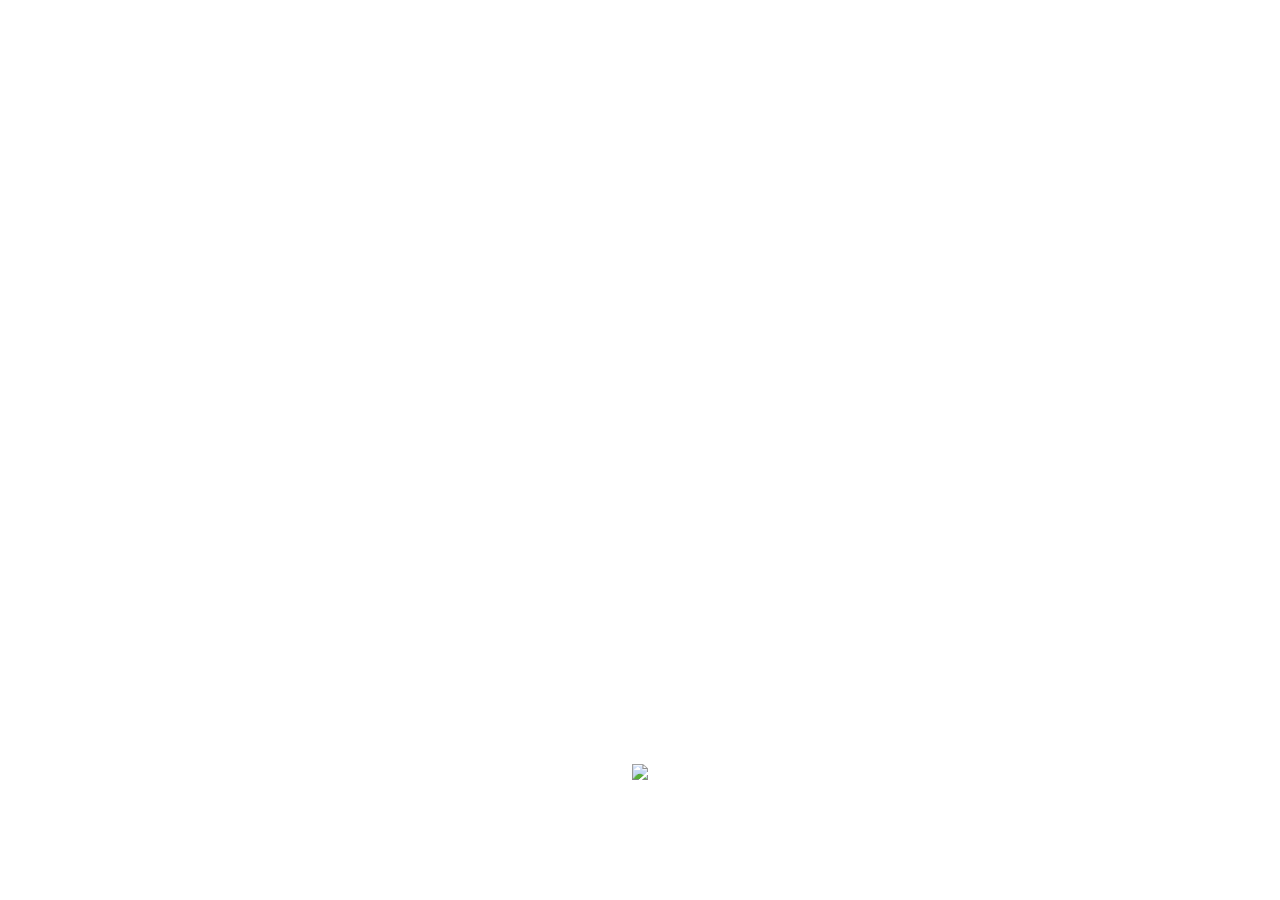
==== index.html @ 525a2526 "Atualizações" ====
<!DOCTYPE html>
<html  >
<head>

  <html lang="pt-BR">
    <head>
    <meta charset="utf-8">
    <meta name="viewport" content="width=device-width, initial-scale=1, shrink-to-fit=no">
    <meta name="description" content="Beatmaker Class">
    <title>Beatmaker Class</title>
  
  <title>Home</title>
  <link href="https://fonts.googleapis.com/css?family=Montserrat:400,500,900&display=swap" rel="stylesheet">
  <link href="css/bootstrap.min.css" rel="stylesheet">
  <link href="css/styles-novo.css" rel="stylesheet">
  <link rel="shortcut icon" href="favicon-adb.ico" type="image/x-icon">
  <link rel="icon" href="favicon-adb.ico" type="image/x-icon">
  
  
  
  
</head>
<body>
  
    <body>
        <style>
            .infos-evento p {
              font-size: 16px;
            }
        
            #formulario #conversion-drum-kits-gratuitos-9-2019-5e38286455eb982705ea div.actions .call_button {
              background: #28a745 !important;
              border: none !important;
          }
        
            @media (min-width: 768px) {
              .infos-evento p {
                font-size: 20px;
              }
            }
          </style>
        
        <div class="loading">
        <div class="loading-bar"></div>
        <div class="loading-bar"></div>
        </div>
        <section id="banner" class="pt-5">
        <div class="container pt-5 mt-3">
        <div class="row">
        
        <div class="col-12 img-japa mb-4"></div>
        </div>
        <div class="row">
        
        <div class="col-12 col-md-6 order-md-4 infos-evento mt-md-4">
        <h3 class="mb-3" style="color:#ffffff">DRUM KIT DO MAGO E UMA AULA EXCLUSIVA DE MIXAGEM PRA VOCÊ!
        </h3>
        <p style="color:#ffffff"><img src="img/checked.svg">Timbres exclusivos</p>
        <p style="color:#ffffff"><img src="img/checked.svg">100% <b>gratuitos</b></p>
        <p style="color:#ffffff"><img src="img/checked.svg">Aula prática com técnicas totalmente aplicáveis (independe do seu nível)</p>
        <p style="color:#ffffff"><img src="img/checked.svg"> Seus beats muito mais profissionais</p>
        </div>
        
        <div class="col-12 col-md-6 px-lg-5 visible formulario">
        
        <div id="formulario">
        
        <div role="main" id="drum-kits-gratuitos-9-2019-5e38286455eb982705ea"></div>
        <script type="text/javascript" src="https://d335luupugsy2.cloudfront.net/js/rdstation-forms/stable/rdstation-forms.min.js"></script>
        <script type="text/javascript">
                        new RDStationForms('drum-kits-gratuitos-9-2019-5e38286455eb982705ea-html', 'UA-101767624-1').createForm();
                      </script>
        </div>
        </div>
        </div>
        <div class="row">
        
        <div class="col-12 text-center detalhes-evento">
        <img src="file:///C:/Users/gusta/Pictures/Landing%20Arthur/123.png" style="width: 200px">
        </div>
        </div>
        </div>
        </section>
        <script src="js/jquery-3.4.1.min.js"></script>
        <script src="js/bootstrap.bundle.min.js"></script>
        <script src="js/jquery.countdown.min.js"></script>
        <script>
        
              if ($(window).width() >= 992 && $(window).height() > $('#banner').height()) {        
                $('#banner .container').css('margin-top', (($(window).height()-$('#banner').height())/2)-24);
                $('#banner').css('height', $(window).height());
        
                $(window).resize(function() {
                  $('#banner .container').css('margin-top', (($(window).height()-$('#banner').height())/2)-24);
                  $('#banner').css('height', $(window).height());
                })
              }
              
            </script>
        
        <script type="text/javascript" async src="https://d335luupugsy2.cloudfront.net/js/loader-scripts/d901c330-9876-4a6e-8388-ff390960e3a8-loader.js"></script>
        
        </body>
        </html>
---- css/styles-novo.css ----
html,body{background-image:url(file:///C:/Users/gusta/Pictures/Landing%20Arthur/bg-banner-mobile.jpg%20768%C3%97873.png)}body{font-family:montserrat;position:relative}#banner,.thank-you{background-image:url(file:///C:/Users/gusta/Pictures/Landing%20Arthur/bg-banner-mobile.jpg%20768%C3%97873.png);background-size:cover;background-position:center;margin-top:-81px}.thank-you{margin-top:0}.navbar-brand img{width:70px}.font-size-24{font-size:24px}.font-size-40{font-size:40px}h1{font-size:24px;font-weight:900;text-transform:uppercase;color:#000;text-align:center}h1>p{font-weight:400;font-size:24px}h1>img{position:absolute;right:115px;top:200px}h2{font-size:14px;font-weight:500}h3{font-weight:900;text-transform:uppercase;line-height:1;text-align:center;color:#000}p{text-align:center;font-size:20px;color:#000;margin-bottom:10px}p>img{width:20px;margin-right:10px}.font-weight-black{font-weight:900}.nome-evento{background-image:url(../img/diamond-black.svg);background-size:cover;background-position:center;padding:104px 0;width:290px;margin:auto;position:relative}.data-evento{color:#000;background-image:url(../img/diamond-white.svg);background-size:cover;background-position:center;padding:42px 0;width:120px;margin:10px auto;position:absolute;left:146px;top:225px}.img-japa{height:200px;background-size:contain;background-repeat:no-repeat;background-position:center bottom;background-image:url(file:///C:/Users/gusta/Pictures/Landing%20Arthur/PNGSPECIAL.png)}form label{color:#000!important;font-family:montserrat!important}form input.form-ll{border:none!important;border-radius:2px!important;background:#fff!important;padding:10px!important}form button.btn-danger{background:#000!important;border:none!important;font-family:montserrat!important;text-transform:uppercase!important;font-size:14px!important;letter-spacing:1px!important;border:none!important;padding:10px 40px;margin:20px auto 0!important;float:none!important;display:block}.thank-you{background-color:#2050d7;display:flex;align-items:center;justify-content:center;height:100vh;z-index:1040;position:fixed;width:100%;transition:opacity 1.5s ease;opacity:1;overflow:hidden}.thank-you .content{position:absolute;margin:auto;top:0;bottom:0;left:0;right:0;width:400px;height:30px;font-size:40px}#formulario #conversion-drum-kits-gratuitos-9-2019-5e38286455eb982705ea{background-color:transparent!important;font-family:montserrat!important}#formulario #conversion-drum-kits-gratuitos-9-2019-5e38286455eb982705ea form label,#formulario #conversion-drum-kits-gratuitos-9-2019-5e38286455eb982705ea form p.notice,#formulario #conversion-drum-kits-gratuitos-9-2019-5e38286455eb982705ea form p.notice a{color:#000!important}#formulario #conversion-drum-kits-gratuitos-9-2019-5e38286455eb982705ea div.actions .call_button{background:#000!important;border:none!important}#formulario #conversion-drum-kits-gratuitos-9-2019-5e38286455eb982705ea form input{padding:10px!important;height:45px!important}@media(min-width:576px){.img-japa{background-size:contain}}@media(min-width:768px){.formulario{margin-top:-12px!important}.img-japa{height:300px;background-repeat:no-repeat}.data-evento{left:230px;top:140px}}@media(min-width:992px){#banner,.thank-you{background-image:url(file:///C:/Users/gusta/Pictures/Landing%20Arthur/bg-banner.jpg%201440%C3%97873.png)}h1{font-size:34px}h1>p{font-size:24px}h2{font-size:18px}.nome-evento{width:334px;padding:114px 0}.data-evento{left:249px;top:163px;padding:62px 0;width:170px}h1>img{right:136px;top:244px}.img-japa{height:390px}}
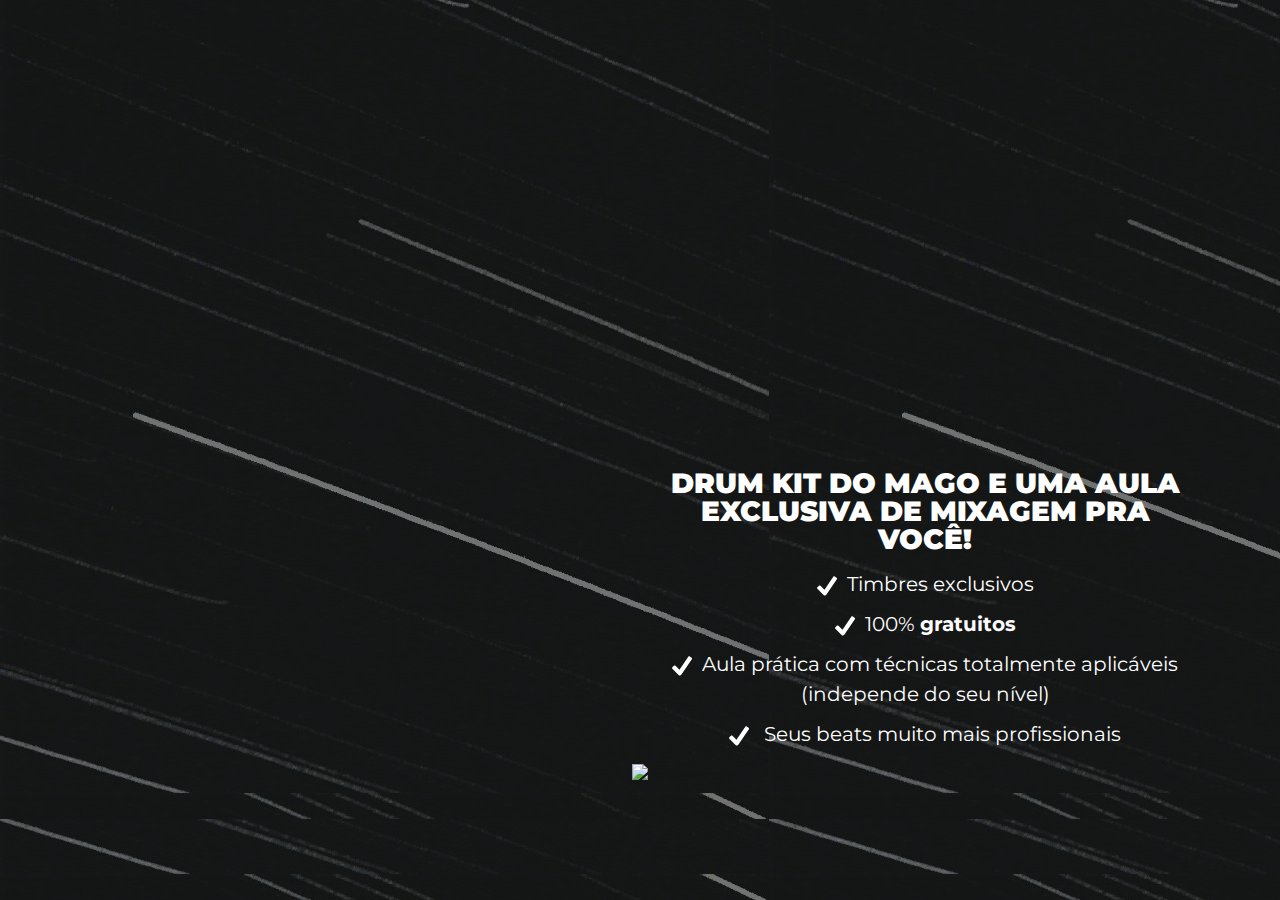
==== commit 6f35d917: "3" ====
--- a/index.html
+++ b/index.html
@@ -1,106 +1,93 @@
-<!DOCTYPE html>
-<html  >
+<!doctype html>
+<html lang="pt-BR">
 <head>
+<meta charset="utf-8">
+<meta name="viewport" content="width=device-width, initial-scale=1, shrink-to-fit=no">
+<meta name="description" content="Academia de Beats - Drum kits">
+<title>Academia de Beats - Drum kits</title>
+<link href="https://fonts.googleapis.com/css?family=Montserrat:400,500,900&display=swap" rel="stylesheet">
+<link href="css/bootstrap.min.css" rel="stylesheet">
+<link href="css/styles-novo.css" rel="stylesheet">
+<link rel="shortcut icon" href="favicon-adb.ico" type="image/x-icon">
+<link rel="icon" href="favicon-adb.ico" type="image/x-icon">
 
-  <html lang="pt-BR">
-    <head>
-    <meta charset="utf-8">
-    <meta name="viewport" content="width=device-width, initial-scale=1, shrink-to-fit=no">
-    <meta name="description" content="Beatmaker Class">
-    <title>Beatmaker Class</title>
-  
-  <title>Home</title>
-  <link href="https://fonts.googleapis.com/css?family=Montserrat:400,500,900&display=swap" rel="stylesheet">
-  <link href="css/bootstrap.min.css" rel="stylesheet">
-  <link href="css/styles-novo.css" rel="stylesheet">
-  <link rel="shortcut icon" href="favicon-adb.ico" type="image/x-icon">
-  <link rel="icon" href="favicon-adb.ico" type="image/x-icon">
-  
-  
-  
-  
 </head>
 <body>
-  
-    <body>
-        <style>
-            .infos-evento p {
-              font-size: 16px;
-            }
-        
-            #formulario #conversion-drum-kits-gratuitos-9-2019-5e38286455eb982705ea div.actions .call_button {
-              background: #28a745 !important;
-              border: none !important;
-          }
-        
-            @media (min-width: 768px) {
-              .infos-evento p {
-                font-size: 20px;
-              }
-            }
-          </style>
-        
-        <div class="loading">
-        <div class="loading-bar"></div>
-        <div class="loading-bar"></div>
-        </div>
-        <section id="banner" class="pt-5">
-        <div class="container pt-5 mt-3">
-        <div class="row">
-        
-        <div class="col-12 img-japa mb-4"></div>
-        </div>
-        <div class="row">
-        
-        <div class="col-12 col-md-6 order-md-4 infos-evento mt-md-4">
-        <h3 class="mb-3" style="color:#ffffff">DRUM KIT DO MAGO E UMA AULA EXCLUSIVA DE MIXAGEM PRA VOCÊ!
-        </h3>
-        <p style="color:#ffffff"><img src="img/checked.svg">Timbres exclusivos</p>
-        <p style="color:#ffffff"><img src="img/checked.svg">100% <b>gratuitos</b></p>
-        <p style="color:#ffffff"><img src="img/checked.svg">Aula prática com técnicas totalmente aplicáveis (independe do seu nível)</p>
-        <p style="color:#ffffff"><img src="img/checked.svg"> Seus beats muito mais profissionais</p>
-        </div>
-        
-        <div class="col-12 col-md-6 px-lg-5 visible formulario">
-        
-        <div id="formulario">
-        
-        <div role="main" id="drum-kits-gratuitos-9-2019-5e38286455eb982705ea"></div>
-        <script type="text/javascript" src="https://d335luupugsy2.cloudfront.net/js/rdstation-forms/stable/rdstation-forms.min.js"></script>
-        <script type="text/javascript">
-                        new RDStationForms('drum-kits-gratuitos-9-2019-5e38286455eb982705ea-html', 'UA-101767624-1').createForm();
-                      </script>
-        </div>
-        </div>
-        </div>
-        <div class="row">
-        
-        <div class="col-12 text-center detalhes-evento">
-        <img src="file:///C:/Users/gusta/Pictures/Landing%20Arthur/123.png" style="width: 200px">
-        </div>
-        </div>
-        </div>
-        </section>
-        <script src="js/jquery-3.4.1.min.js"></script>
-        <script src="js/bootstrap.bundle.min.js"></script>
-        <script src="js/jquery.countdown.min.js"></script>
-        <script>
-        
-              if ($(window).width() >= 992 && $(window).height() > $('#banner').height()) {        
-                $('#banner .container').css('margin-top', (($(window).height()-$('#banner').height())/2)-24);
-                $('#banner').css('height', $(window).height());
-        
-                $(window).resize(function() {
-                  $('#banner .container').css('margin-top', (($(window).height()-$('#banner').height())/2)-24);
-                  $('#banner').css('height', $(window).height());
-                })
-              }
-              
-            </script>
-        
-        <script type="text/javascript" async src="https://d335luupugsy2.cloudfront.net/js/loader-scripts/d901c330-9876-4a6e-8388-ff390960e3a8-loader.js"></script>
-        
-        </body>
-        </html>
-        
-  
+<style>
+    .infos-evento p {
+      font-size: 16px;
+    }
+
+    #formulario #conversion-drum-kits-gratuitos-9-2019-5e38286455eb982705ea div.actions .call_button {
+      background: #28a745 !important;
+      border: none !important;
+  }
+
+    @media (min-width: 768px) {
+      .infos-evento p {
+        font-size: 20px;
+      }
+    }
+  </style>
+
+<div class="loading">
+<div class="loading-bar"></div>
+<div class="loading-bar"></div>
+</div>
+<section id="banner" class="pt-5">
+<div class="container pt-5 mt-3">
+<div class="row">
+
+<div class="col-12 img-japa mb-4"></div>
+</div>
+<div class="row">
+
+<div class="col-12 col-md-6 order-md-4 infos-evento mt-md-4">
+<h3 class="mb-3"  style="color:#ffffff">DRUM KIT DO MAGO E UMA AULA EXCLUSIVA DE MIXAGEM PRA VOCÊ!</h3>
+<p  style="color:#ffffff"><img src="img/checked.svg">Timbres exclusivos</p>
+<p style="color:#ffffff"><img src="img/checked.svg">100% <b>gratuitos</b></p>
+<p  style="color:#ffffff"><img src="img/checked.svg">Aula prática com técnicas totalmente aplicáveis (independe do seu nível)</p>
+<p  style="color:#ffffff"><img src="img/checked.svg"> Seus beats muito mais profissionais</p>
+</div>
+
+<div class="col-12 col-md-6 px-lg-5 visible formulario">
+
+<div id="formulario">
+
+<div role="main" id="drum-kits-gratuitos-9-2019-5e38286455eb982705ea"></div>
+<script type="text/javascript" src="https://d335luupugsy2.cloudfront.net/js/rdstation-forms/stable/rdstation-forms.min.js"></script>
+<script type="text/javascript">
+                new RDStationForms('drum-kits-gratuitos-9-2019-5e38286455eb982705ea-html', 'UA-101767624-1').createForm();
+              </script>
+</div>
+</div>
+</div>
+<div class="row">
+
+<div class="col-12 text-center detalhes-evento">
+<img src="../CursoMusica/img/123.png" style="width: 200px">
+</div>
+</div>
+</div>
+</section>
+<script src="js/jquery-3.4.1.min.js"></script>
+<script src="js/bootstrap.bundle.min.js"></script>
+<script src="js/jquery.countdown.min.js"></script>
+<script>
+
+      if ($(window).width() >= 992 && $(window).height() > $('#banner').height()) {        
+        $('#banner .container').css('margin-top', (($(window).height()-$('#banner').height())/2)-24);
+        $('#banner').css('height', $(window).height());
+
+        $(window).resize(function() {
+          $('#banner .container').css('margin-top', (($(window).height()-$('#banner').height())/2)-24);
+          $('#banner').css('height', $(window).height());
+        })
+      }
+      
+    </script>
+
+<script type="text/javascript" async src="https://d335luupugsy2.cloudfront.net/js/loader-scripts/d901c330-9876-4a6e-8388-ff390960e3a8-loader.js"></script>
+
+</body>
+</html>
--- a/css/styles-novo.css
+++ b/css/styles-novo.css
@@ -1 +1 @@
-html,body{background-image:url(file:///C:/Users/gusta/Pictures/Landing%20Arthur/bg-banner-mobile.jpg%20768%C3%97873.png)}body{font-family:montserrat;position:relative}#banner,.thank-you{background-image:url(file:///C:/Users/gusta/Pictures/Landing%20Arthur/bg-banner-mobile.jpg%20768%C3%97873.png);background-size:cover;background-position:center;margin-top:-81px}.thank-you{margin-top:0}.navbar-brand img{width:70px}.font-size-24{font-size:24px}.font-size-40{font-size:40px}h1{font-size:24px;font-weight:900;text-transform:uppercase;color:#000;text-align:center}h1>p{font-weight:400;font-size:24px}h1>img{position:absolute;right:115px;top:200px}h2{font-size:14px;font-weight:500}h3{font-weight:900;text-transform:uppercase;line-height:1;text-align:center;color:#000}p{text-align:center;font-size:20px;color:#000;margin-bottom:10px}p>img{width:20px;margin-right:10px}.font-weight-black{font-weight:900}.nome-evento{background-image:url(../img/diamond-black.svg);background-size:cover;background-position:center;padding:104px 0;width:290px;margin:auto;position:relative}.data-evento{color:#000;background-image:url(../img/diamond-white.svg);background-size:cover;background-position:center;padding:42px 0;width:120px;margin:10px auto;position:absolute;left:146px;top:225px}.img-japa{height:200px;background-size:contain;background-repeat:no-repeat;background-position:center bottom;background-image:url(file:///C:/Users/gusta/Pictures/Landing%20Arthur/PNGSPECIAL.png)}form label{color:#000!important;font-family:montserrat!important}form input.form-ll{border:none!important;border-radius:2px!important;background:#fff!important;padding:10px!important}form button.btn-danger{background:#000!important;border:none!important;font-family:montserrat!important;text-transform:uppercase!important;font-size:14px!important;letter-spacing:1px!important;border:none!important;padding:10px 40px;margin:20px auto 0!important;float:none!important;display:block}.thank-you{background-color:#2050d7;display:flex;align-items:center;justify-content:center;height:100vh;z-index:1040;position:fixed;width:100%;transition:opacity 1.5s ease;opacity:1;overflow:hidden}.thank-you .content{position:absolute;margin:auto;top:0;bottom:0;left:0;right:0;width:400px;height:30px;font-size:40px}#formulario #conversion-drum-kits-gratuitos-9-2019-5e38286455eb982705ea{background-color:transparent!important;font-family:montserrat!important}#formulario #conversion-drum-kits-gratuitos-9-2019-5e38286455eb982705ea form label,#formulario #conversion-drum-kits-gratuitos-9-2019-5e38286455eb982705ea form p.notice,#formulario #conversion-drum-kits-gratuitos-9-2019-5e38286455eb982705ea form p.notice a{color:#000!important}#formulario #conversion-drum-kits-gratuitos-9-2019-5e38286455eb982705ea div.actions .call_button{background:#000!important;border:none!important}#formulario #conversion-drum-kits-gratuitos-9-2019-5e38286455eb982705ea form input{padding:10px!important;height:45px!important}@media(min-width:576px){.img-japa{background-size:contain}}@media(min-width:768px){.formulario{margin-top:-12px!important}.img-japa{height:300px;background-repeat:no-repeat}.data-evento{left:230px;top:140px}}@media(min-width:992px){#banner,.thank-you{background-image:url(file:///C:/Users/gusta/Pictures/Landing%20Arthur/bg-banner.jpg%201440%C3%97873.png)}h1{font-size:34px}h1>p{font-size:24px}h2{font-size:18px}.nome-evento{width:334px;padding:114px 0}.data-evento{left:249px;top:163px;padding:62px 0;width:170px}h1>img{right:136px;top:244px}.img-japa{height:390px}}+html,body{background-image:url(../img/bg-banner-mobile.jpg\ 768×873.png)}body{font-family:montserrat;position:relative}#banner,.thank-you{background-image:url(img/bg-banner-mobile.jpg%20768%C3%97873.png);background-size:cover;background-position:center;margin-top:-81px}.thank-you{margin-top:0}.navbar-brand img{width:70px}.font-size-24{font-size:24px}.font-size-40{font-size:40px}h1{font-size:24px;font-weight:900;text-transform:uppercase;color:#000;text-align:center}h1>p{font-weight:400;font-size:24px}h1>img{position:absolute;right:115px;top:200px}h2{font-size:14px;font-weight:500}h3{font-weight:900;text-transform:uppercase;line-height:1;text-align:center;color:#000}p{text-align:center;font-size:20px;color:#000;margin-bottom:10px}p>img{width:20px;margin-right:10px}.font-weight-black{font-weight:900}.nome-evento{background-image:url(../img/diamond-black.svg);background-size:cover;background-position:center;padding:104px 0;width:290px;margin:auto;position:relative}.data-evento{color:#000;background-image:url(../img/diamond-white.svg);background-size:cover;background-position:center;padding:42px 0;width:120px;margin:10px auto;position:absolute;left:146px;top:225px}.img-japa{height:200px;background-size:contain;background-repeat:no-repeat;background-position:center bottom;background-image:url(file:///C:/Users/gusta/Pictures/Landing%20Arthur/PNGSPECIAL.png)}form label{color:#000!important;font-family:montserrat!important}form input.form-ll{border:none!important;border-radius:2px!important;background:#fff!important;padding:10px!important}form button.btn-danger{background:#000!important;border:none!important;font-family:montserrat!important;text-transform:uppercase!important;font-size:14px!important;letter-spacing:1px!important;border:none!important;padding:10px 40px;margin:20px auto 0!important;float:none!important;display:block}.thank-you{background-color:#2050d7;display:flex;align-items:center;justify-content:center;height:100vh;z-index:1040;position:fixed;width:100%;transition:opacity 1.5s ease;opacity:1;overflow:hidden}.thank-you .content{position:absolute;margin:auto;top:0;bottom:0;left:0;right:0;width:400px;height:30px;font-size:40px}#formulario #conversion-drum-kits-gratuitos-9-2019-5e38286455eb982705ea{background-color:transparent!important;font-family:montserrat!important}#formulario #conversion-drum-kits-gratuitos-9-2019-5e38286455eb982705ea form label,#formulario #conversion-drum-kits-gratuitos-9-2019-5e38286455eb982705ea form p.notice,#formulario #conversion-drum-kits-gratuitos-9-2019-5e38286455eb982705ea form p.notice a{color:#000!important}#formulario #conversion-drum-kits-gratuitos-9-2019-5e38286455eb982705ea div.actions .call_button{background:#000!important;border:none!important}#formulario #conversion-drum-kits-gratuitos-9-2019-5e38286455eb982705ea form input{padding:10px!important;height:45px!important}@media(min-width:576px){.img-japa{background-size:contain}}@media(min-width:768px){.formulario{margin-top:-12px!important}.img-japa{height:300px;background-repeat:no-repeat}.data-evento{left:230px;top:140px}}@media(min-width:992px){#banner,.thank-you{background-image:url(../img/bg-banner.jpg\ 1440×873.png)}h1{font-size:34px}h1>p{font-size:24px}h2{font-size:18px}.nome-evento{width:334px;padding:114px 0}.data-evento{left:249px;top:163px;padding:62px 0;width:170px}h1>img{right:136px;top:244px}.img-japa{height:390px}}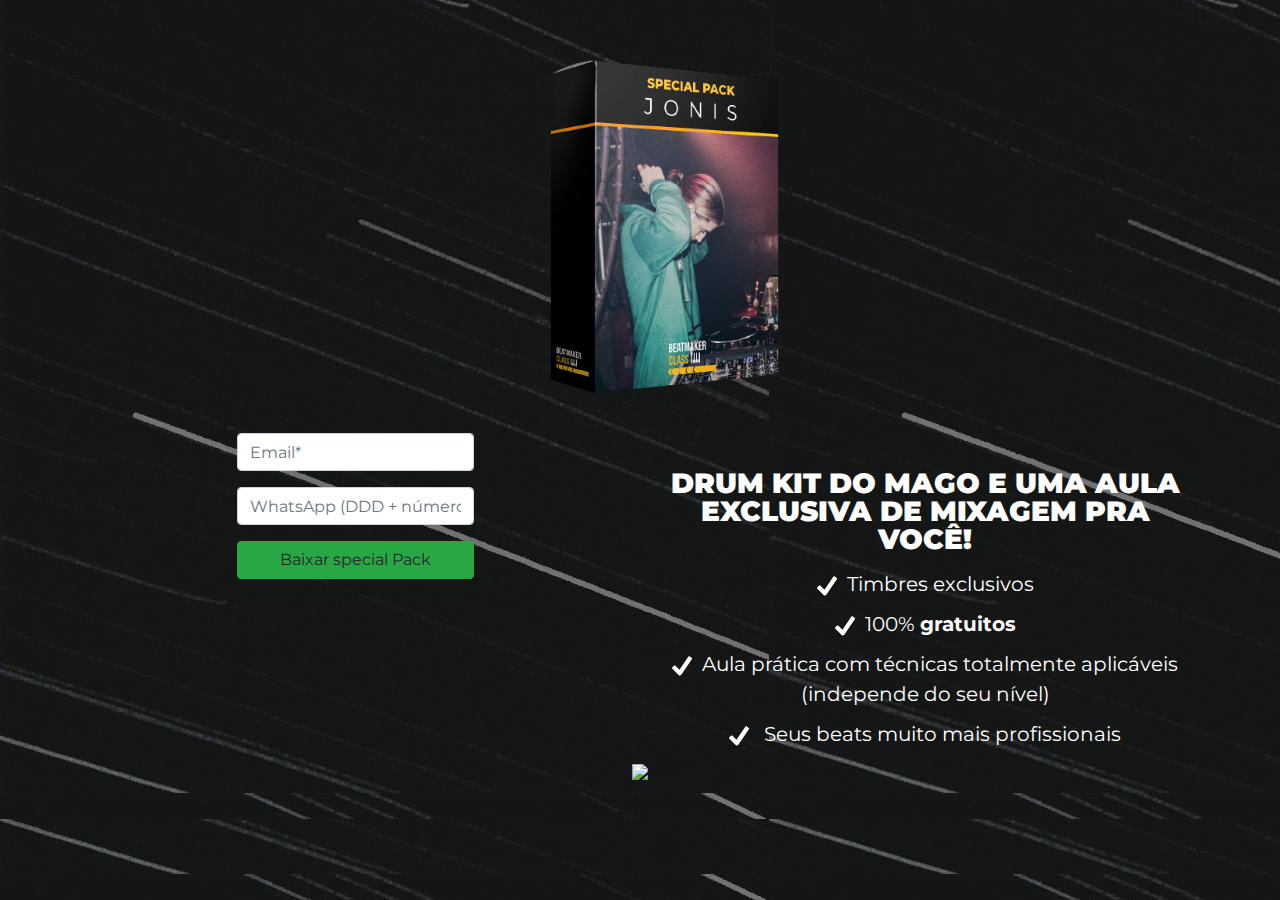
==== commit 943c6e5a: "Prontinho" ====
--- a/index.html
+++ b/index.html
@@ -1,19 +1,21 @@
 <!doctype html>
 <html lang="pt-BR">
+
 <head>
-<meta charset="utf-8">
-<meta name="viewport" content="width=device-width, initial-scale=1, shrink-to-fit=no">
-<meta name="description" content="Academia de Beats - Drum kits">
-<title>Academia de Beats - Drum kits</title>
-<link href="https://fonts.googleapis.com/css?family=Montserrat:400,500,900&display=swap" rel="stylesheet">
-<link href="css/bootstrap.min.css" rel="stylesheet">
-<link href="css/styles-novo.css" rel="stylesheet">
-<link rel="shortcut icon" href="favicon-adb.ico" type="image/x-icon">
-<link rel="icon" href="favicon-adb.ico" type="image/x-icon">
+  <meta charset="utf-8">
+  <meta name="viewport" content="width=device-width, initial-scale=1, shrink-to-fit=no">
+  <meta name="description" content="Beatmaker Class">
+  <title>Beatmaker Class</title>
+  <link href="https://fonts.googleapis.com/css?family=Montserrat:400,500,900&display=swap" rel="stylesheet">
+  <link href="css/bootstrap.min.css" rel="stylesheet">
+  <link href="css/styles-novo.css" rel="stylesheet">
+  <link rel="shortcut icon" href="favicon-adb.ico" type="image/x-icon">
+  <link rel="icon" href="favicon-adb.ico" type="image/x-icon">
 
 </head>
+
 <body>
-<style>
+  <style>
     .infos-evento p {
       font-size: 16px;
     }
@@ -21,7 +23,7 @@
     #formulario #conversion-drum-kits-gratuitos-9-2019-5e38286455eb982705ea div.actions .call_button {
       background: #28a745 !important;
       border: none !important;
-  }
+    }
 
     @media (min-width: 768px) {
       .infos-evento p {
@@ -30,64 +32,96 @@
     }
   </style>
 
-<div class="loading">
-<div class="loading-bar"></div>
-<div class="loading-bar"></div>
-</div>
-<section id="banner" class="pt-5">
-<div class="container pt-5 mt-3">
-<div class="row">
+  <div class="loading">
+    <div class="loading-bar"></div>
+    <div class="loading-bar"></div>
+  </div>
+  <section id="banner" class="pt-5">
+    <div class="container pt-5 mt-3">
+      <div class="row">
 
-<div class="col-12 img-japa mb-4"></div>
-</div>
-<div class="row">
+        <div class="col-12 img-japa mb-4"></div>
+      </div>
+      <div class="row">
 
-<div class="col-12 col-md-6 order-md-4 infos-evento mt-md-4">
-<h3 class="mb-3"  style="color:#ffffff">DRUM KIT DO MAGO E UMA AULA EXCLUSIVA DE MIXAGEM PRA VOCÊ!</h3>
-<p  style="color:#ffffff"><img src="img/checked.svg">Timbres exclusivos</p>
-<p style="color:#ffffff"><img src="img/checked.svg">100% <b>gratuitos</b></p>
-<p  style="color:#ffffff"><img src="img/checked.svg">Aula prática com técnicas totalmente aplicáveis (independe do seu nível)</p>
-<p  style="color:#ffffff"><img src="img/checked.svg"> Seus beats muito mais profissionais</p>
-</div>
+        <div class="col-12 col-md-6 order-md-4 infos-evento mt-md-4">
+          <h3 class="mb-3" style="color:#ffffff">DRUM KIT DO MAGO E UMA AULA EXCLUSIVA DE MIXAGEM PRA VOCÊ!</h3>
+          <p style="color:#ffffff"><img src="img/checked.svg">Timbres exclusivos</p>
+          <p style="color:#ffffff"><img src="img/checked.svg">100% <b>gratuitos</b></p>
+          <p style="color:#ffffff"><img src="img/checked.svg">Aula prática com técnicas totalmente aplicáveis (independe
+            do seu nível)</p>
+          <p style="color:#ffffff"><img src="img/checked.svg"> Seus beats muito mais profissionais</p>
+        </div>
 
-<div class="col-12 col-md-6 px-lg-5 visible formulario">
+        <div class="col-12 col-md-6 px-lg-5 visible formulario">
 
-<div id="formulario">
+          <div id="formulario">
+            <form action="admbeatmakerclass@gmail.com" name="Form Name" method="POST" data-rcpha_sitekey="" data-rcpha_secretkey="" class="mbr-form form-with-styler mx-auto">
+              <div class>
+                  <div hidden="hidden" data-form-alert class="alert alert-success col-12">Thanks for filling
+                      out the form!</div>
+                  <div hidden="hidden" data-form-alert-danger class="alert alert-danger col-12">Oops...! some
+                      problem!</div>
+              </div>
+              <div class="dragArea row">
+                  <div class="col-lg-12 col-md-12 col-sm-12 form-group" data-for="name" hidden="hidden">
+                      <input type="text" name="name" placeholder="Name" data-form-field="name" class="form-control" value hidden="hidden">
+                  </div>
+                  <div class="col-lg-12 col-md-12 col-sm-12 form-group" data-for="email">
+                      <input type="email" name="email" placeholder="Email*" data-form-field="email" class="form-control" value>
+                  </div>
+                  <div data-for="phone" class="col-lg-12 col-md-12 col-sm-12 form-group">
+                      <input type="tel" name="phone" placeholder="WhatsApp (DDD + número)*" data-form-field="phone" class="form-control" value>
+                  </div>
+                  <div class="col-auto mbr-section-btn align-center" mbr-buttons="true" mbr-theme-style="display-4" data-toolbar="-mbrBtnMove,-mbrLink,-mbrBtnRemove,-mbrBtnAdd"><a type="submit" class="btn btn-success" data-app-placeholder="Type Text">Baixar special Pack</a></div>
+              </div>
+          </form>
+          <style>form {
 
-<div role="main" id="drum-kits-gratuitos-9-2019-5e38286455eb982705ea"></div>
-<script type="text/javascript" src="https://d335luupugsy2.cloudfront.net/js/rdstation-forms/stable/rdstation-forms.min.js"></script>
-<script type="text/javascript">
-                new RDStationForms('drum-kits-gratuitos-9-2019-5e38286455eb982705ea-html', 'UA-101767624-1').createForm();
-              </script>
-</div>
-</div>
-</div>
-<div class="row">
+            @media (min-width: 992px) {
+              width: 50%;
+            }
+          
+            .mbr-section-btn {
+              text-align: center;
+              width: 100%;
+          
+              .btn {
+                width: 100%;
+              }
+            }
+          }
+            </style>
+          </div>
+        </div>
+      </div>
+      <div class="row">
 
-<div class="col-12 text-center detalhes-evento">
-<img src="../CursoMusica/img/123.png" style="width: 200px">
-</div>
-</div>
-</div>
-</section>
-<script src="js/jquery-3.4.1.min.js"></script>
-<script src="js/bootstrap.bundle.min.js"></script>
-<script src="js/jquery.countdown.min.js"></script>
-<script>
+        <div class="col-12 text-center detalhes-evento">
+          <img src="../CursoMusica/img/123.png" style="width: 200px">
+        </div>
+      </div>
+    </div>
+  </section>
+  <script src="js/jquery-3.4.1.min.js"></script>
+  <script src="js/bootstrap.bundle.min.js"></script>
+  <script src="js/jquery.countdown.min.js"></script>
+  <script>
+    if ($(window).width() >= 992 && $(window).height() > $('#banner').height()) {
+      $('#banner .container').css('margin-top', (($(window).height() - $('#banner').height()) / 2) - 24);
+      $('#banner').css('height', $(window).height());
 
-      if ($(window).width() >= 992 && $(window).height() > $('#banner').height()) {        
-        $('#banner .container').css('margin-top', (($(window).height()-$('#banner').height())/2)-24);
+      $(window).resize(function () {
+        $('#banner .container').css('margin-top', (($(window).height() - $('#banner').height()) / 2) - 24);
         $('#banner').css('height', $(window).height());
+      })
+    }
+  </script>
 
-        $(window).resize(function() {
-          $('#banner .container').css('margin-top', (($(window).height()-$('#banner').height())/2)-24);
-          $('#banner').css('height', $(window).height());
-        })
-      }
-      
-    </script>
-
-<script type="text/javascript" async src="https://d335luupugsy2.cloudfront.net/js/loader-scripts/d901c330-9876-4a6e-8388-ff390960e3a8-loader.js"></script>
+  <script type="text/javascript" async
+    src="https://d335luupugsy2.cloudfront.net/js/loader-scripts/d901c330-9876-4a6e-8388-ff390960e3a8-loader.js">
+  </script>
 
 </body>
-</html>
+
+</html>--- a/css/styles-novo.css
+++ b/css/styles-novo.css
@@ -1 +1 @@
-html,body{background-image:url(../img/bg-banner-mobile.jpg\ 768×873.png)}body{font-family:montserrat;position:relative}#banner,.thank-you{background-image:url(img/bg-banner-mobile.jpg%20768%C3%97873.png);background-size:cover;background-position:center;margin-top:-81px}.thank-you{margin-top:0}.navbar-brand img{width:70px}.font-size-24{font-size:24px}.font-size-40{font-size:40px}h1{font-size:24px;font-weight:900;text-transform:uppercase;color:#000;text-align:center}h1>p{font-weight:400;font-size:24px}h1>img{position:absolute;right:115px;top:200px}h2{font-size:14px;font-weight:500}h3{font-weight:900;text-transform:uppercase;line-height:1;text-align:center;color:#000}p{text-align:center;font-size:20px;color:#000;margin-bottom:10px}p>img{width:20px;margin-right:10px}.font-weight-black{font-weight:900}.nome-evento{background-image:url(../img/diamond-black.svg);background-size:cover;background-position:center;padding:104px 0;width:290px;margin:auto;position:relative}.data-evento{color:#000;background-image:url(../img/diamond-white.svg);background-size:cover;background-position:center;padding:42px 0;width:120px;margin:10px auto;position:absolute;left:146px;top:225px}.img-japa{height:200px;background-size:contain;background-repeat:no-repeat;background-position:center bottom;background-image:url(file:///C:/Users/gusta/Pictures/Landing%20Arthur/PNGSPECIAL.png)}form label{color:#000!important;font-family:montserrat!important}form input.form-ll{border:none!important;border-radius:2px!important;background:#fff!important;padding:10px!important}form button.btn-danger{background:#000!important;border:none!important;font-family:montserrat!important;text-transform:uppercase!important;font-size:14px!important;letter-spacing:1px!important;border:none!important;padding:10px 40px;margin:20px auto 0!important;float:none!important;display:block}.thank-you{background-color:#2050d7;display:flex;align-items:center;justify-content:center;height:100vh;z-index:1040;position:fixed;width:100%;transition:opacity 1.5s ease;opacity:1;overflow:hidden}.thank-you .content{position:absolute;margin:auto;top:0;bottom:0;left:0;right:0;width:400px;height:30px;font-size:40px}#formulario #conversion-drum-kits-gratuitos-9-2019-5e38286455eb982705ea{background-color:transparent!important;font-family:montserrat!important}#formulario #conversion-drum-kits-gratuitos-9-2019-5e38286455eb982705ea form label,#formulario #conversion-drum-kits-gratuitos-9-2019-5e38286455eb982705ea form p.notice,#formulario #conversion-drum-kits-gratuitos-9-2019-5e38286455eb982705ea form p.notice a{color:#000!important}#formulario #conversion-drum-kits-gratuitos-9-2019-5e38286455eb982705ea div.actions .call_button{background:#000!important;border:none!important}#formulario #conversion-drum-kits-gratuitos-9-2019-5e38286455eb982705ea form input{padding:10px!important;height:45px!important}@media(min-width:576px){.img-japa{background-size:contain}}@media(min-width:768px){.formulario{margin-top:-12px!important}.img-japa{height:300px;background-repeat:no-repeat}.data-evento{left:230px;top:140px}}@media(min-width:992px){#banner,.thank-you{background-image:url(../img/bg-banner.jpg\ 1440×873.png)}h1{font-size:34px}h1>p{font-size:24px}h2{font-size:18px}.nome-evento{width:334px;padding:114px 0}.data-evento{left:249px;top:163px;padding:62px 0;width:170px}h1>img{right:136px;top:244px}.img-japa{height:390px}}+html,body{background-image:url(../img/bg-banner-mobile.jpg\ 768×873.png)}body{font-family:montserrat;position:relative}#banner,.thank-you{background-image:url(../img/bg-banner-mobile.jpg\ 768×873.png);background-size:cover;background-position:center;margin-top:-81px}.thank-you{margin-top:0}.navbar-brand img{width:70px}.font-size-24{font-size:24px}.font-size-40{font-size:40px}h1{font-size:24px;font-weight:900;text-transform:uppercase;color:#000;text-align:center}h1>p{font-weight:400;font-size:24px}h1>img{position:absolute;right:115px;top:200px}h2{font-size:14px;font-weight:500}h3{font-weight:900;text-transform:uppercase;line-height:1;text-align:center;color:#000}p{text-align:center;font-size:20px;color:#000;margin-bottom:10px}p>img{width:20px;margin-right:10px}.font-weight-black{font-weight:900}.nome-evento{background-image:url(../img/diamond-black.svg);background-size:cover;background-position:center;padding:104px 0;width:290px;margin:auto;position:relative}.data-evento{color:#000;background-image:url(../img/diamond-white.svg);background-size:cover;background-position:center;padding:42px 0;width:120px;margin:10px auto;position:absolute;left:146px;top:225px}.img-japa{height:200px;background-size:contain;background-repeat:no-repeat;background-position:center bottom;background-image:url(../img/drum-kits.png)}form label{color:#000!important;font-family:montserrat!important}form input.form-ll{border:none!important;border-radius:2px!important;background:#fff!important;padding:10px!important}form button.btn-danger{background:#000!important;border:none!important;font-family:montserrat!important;text-transform:uppercase!important;font-size:14px!important;letter-spacing:1px!important;border:none!important;padding:10px 40px;margin:20px auto 0!important;float:none!important;display:block}.thank-you{background-color:#2050d7;display:flex;align-items:center;justify-content:center;height:100vh;z-index:1040;position:fixed;width:100%;transition:opacity 1.5s ease;opacity:1;overflow:hidden}.thank-you .content{position:absolute;margin:auto;top:0;bottom:0;left:0;right:0;width:400px;height:30px;font-size:40px}#formulario #conversion-drum-kits-gratuitos-9-2019-5e38286455eb982705ea{background-color:transparent!important;font-family:montserrat!important}#formulario #conversion-drum-kits-gratuitos-9-2019-5e38286455eb982705ea form label,#formulario #conversion-drum-kits-gratuitos-9-2019-5e38286455eb982705ea form p.notice,#formulario #conversion-drum-kits-gratuitos-9-2019-5e38286455eb982705ea form p.notice a{color:#000!important}#formulario #conversion-drum-kits-gratuitos-9-2019-5e38286455eb982705ea div.actions .call_button{background:#000!important;border:none!important}#formulario #conversion-drum-kits-gratuitos-9-2019-5e38286455eb982705ea form input{padding:10px!important;height:45px!important}@media(min-width:576px){.img-japa{background-size:contain}}@media(min-width:768px){.formulario{margin-top:-12px!important}.img-japa{height:300px;background-repeat:no-repeat}.data-evento{left:230px;top:140px}}@media(min-width:992px){#banner,.thank-you{background-image:url(../img/bg-banner.jpg\ 1440×873.png)}h1{font-size:34px}h1>p{font-size:24px}h2{font-size:18px}.nome-evento{width:334px;padding:114px 0}.data-evento{left:249px;top:163px;padding:62px 0;width:170px}h1>img{right:136px;top:244px}.img-japa{height:390px}}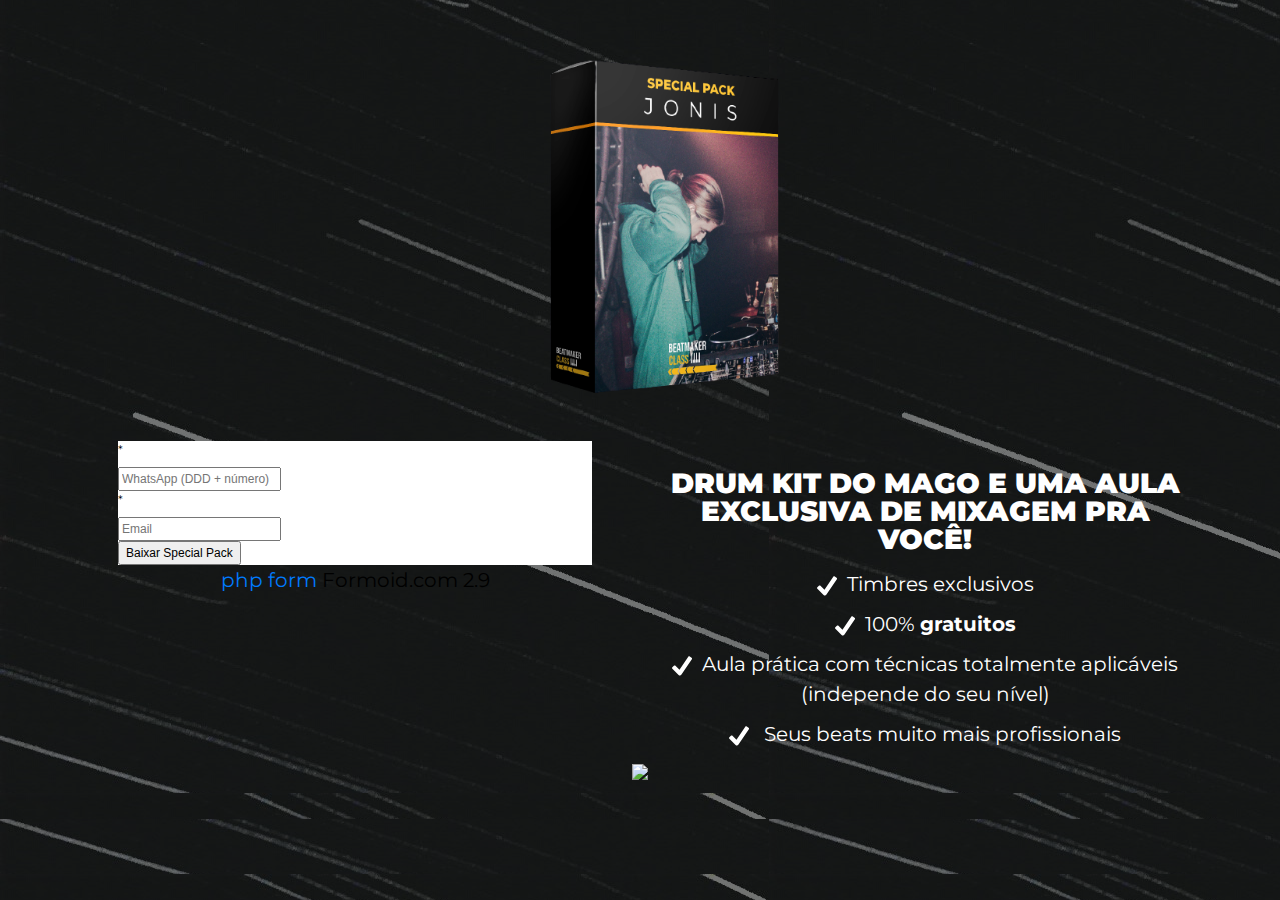
==== commit 3e70d351: "atualização" ====
--- a/index.html
+++ b/index.html
@@ -56,42 +56,23 @@
         <div class="col-12 col-md-6 px-lg-5 visible formulario">
 
           <div id="formulario">
-            <form action="admbeatmakerclass@gmail.com" name="Form Name" method="POST" data-rcpha_sitekey="" data-rcpha_secretkey="" class="mbr-form form-with-styler mx-auto">
-              <div class>
-                  <div hidden="hidden" data-form-alert class="alert alert-success col-12">Thanks for filling
-                      out the form!</div>
-                  <div hidden="hidden" data-form-alert-danger class="alert alert-danger col-12">Oops...! some
-                      problem!</div>
-              </div>
-              <div class="dragArea row">
-                  <div class="col-lg-12 col-md-12 col-sm-12 form-group" data-for="name" hidden="hidden">
-                      <input type="text" name="name" placeholder="Name" data-form-field="name" class="form-control" value hidden="hidden">
-                  </div>
-                  <div class="col-lg-12 col-md-12 col-sm-12 form-group" data-for="email">
-                      <input type="email" name="email" placeholder="Email*" data-form-field="email" class="form-control" value>
-                  </div>
-                  <div data-for="phone" class="col-lg-12 col-md-12 col-sm-12 form-group">
-                      <input type="tel" name="phone" placeholder="WhatsApp (DDD + número)*" data-form-field="phone" class="form-control" value>
-                  </div>
-                  <div class="col-auto mbr-section-btn align-center" mbr-buttons="true" mbr-theme-style="display-4" data-toolbar="-mbrBtnMove,-mbrLink,-mbrBtnRemove,-mbrBtnAdd"><a type="submit" class="btn btn-success" data-app-placeholder="Type Text">Baixar special Pack</a></div>
-              </div>
-          </form>
-          <style>form {
+              
 
-            @media (min-width: 992px) {
-              width: 50%;
-            }
-          
-            .mbr-section-btn {
-              text-align: center;
-              width: 100%;
-          
-              .btn {
-                width: 100%;
-              }
-            }
-          }
-            </style>
+
+<!-- Start Formoid form-->
+<link rel="stylesheet" href="oio_files/formoid1/formoid-solid-light-green.css" type="text/css" />
+<script type="text/javascript" src="oio_files/formoid1/jquery.min.js"></script>
+<form class="formoid-solid-light-green" style="background-color:#FFFFFF;font-size:12px;font-family:'Roboto',Arial,Helvetica,sans-serif;color:#34495E;max-width:1000;min-width:150px" method="post"><div class="title"><h2></h2></div>
+	<div class="element-phone" title="WhatsApp (DDD + número)"><label class="title"><span class="required">*</span></label><div class="item-cont"><input class="large" type="tel" pattern="[+]?[\.\s\-\(\)\*\#0-9]{3,}" maxlength="24" name="phone" required="required" placeholder="WhatsApp (DDD + número)" value=""/><span class="icon-place"></span></div></div>
+	<div class="element-email" title="Email"><label class="title"><span class="required">*</span></label><div class="item-cont"><input class="large" type="email" name="email" value="" required="required" placeholder="Email"/><span class="icon-place"></span></div></div>
+<div class="submit"><input type="submit" value="Baixar Special Pack"/></div></form><p class="frmd"><a href="http://formoid.com/v29.php">php form</a> Formoid.com 2.9</p><script type="text/javascript" src="oio_files/formoid1/formoid-solid-light-green.js"></script>
+<!-- Stop Formoid form-->
+
+
+
+
+
+
           </div>
         </div>
       </div>
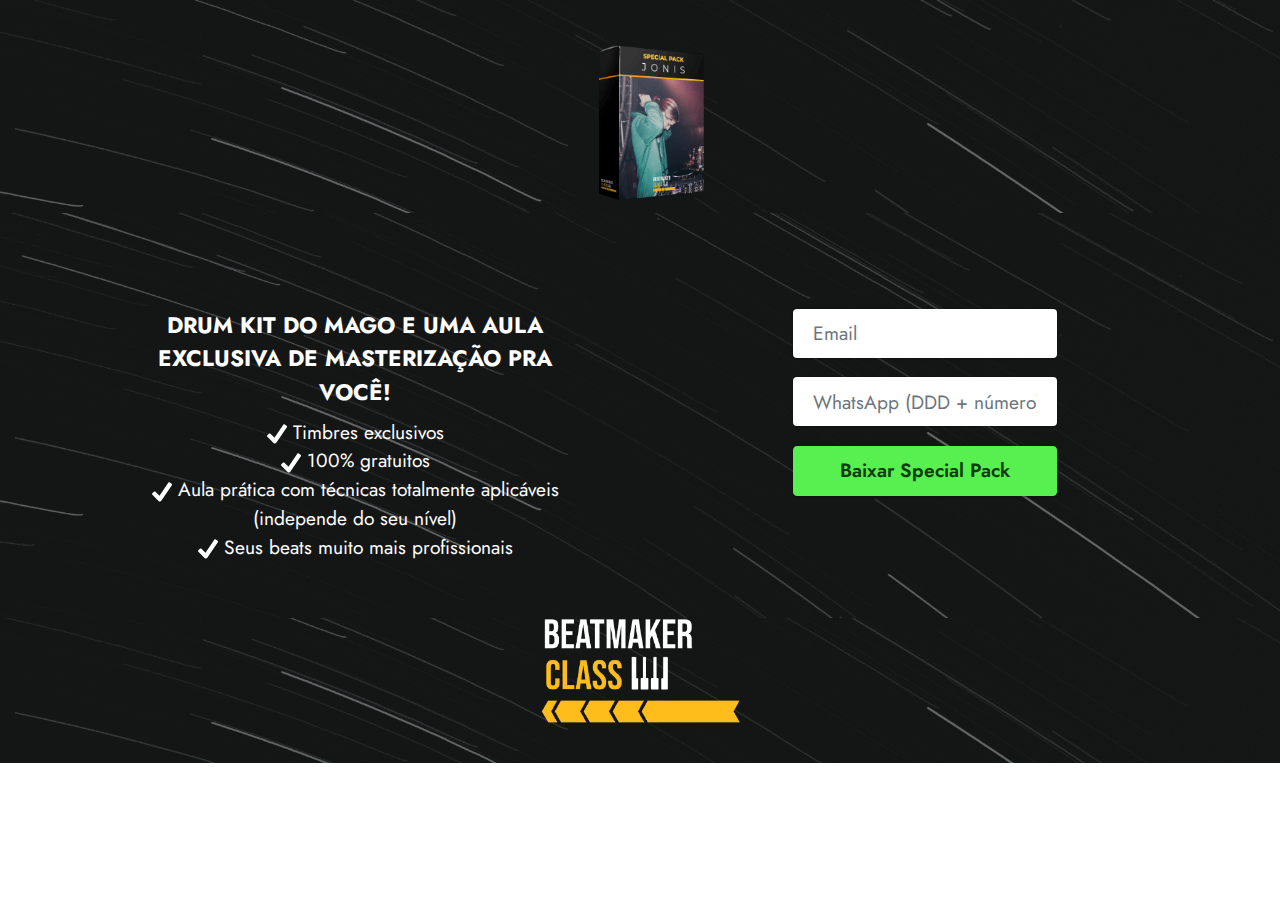
==== commit 5c3523f0: "1" ====
--- a/index.html
+++ b/index.html
@@ -1,108 +1,236 @@
-<!doctype html>
-<html lang="pt-BR">
+<!DOCTYPE html>
+<html>
 
 <head>
-  <meta charset="utf-8">
-  <meta name="viewport" content="width=device-width, initial-scale=1, shrink-to-fit=no">
-  <meta name="description" content="Beatmaker Class">
-  <title>Beatmaker Class</title>
-  <link href="https://fonts.googleapis.com/css?family=Montserrat:400,500,900&display=swap" rel="stylesheet">
-  <link href="css/bootstrap.min.css" rel="stylesheet">
-  <link href="css/styles-novo.css" rel="stylesheet">
-  <link rel="shortcut icon" href="favicon-adb.ico" type="image/x-icon">
-  <link rel="icon" href="favicon-adb.ico" type="image/x-icon">
+    <!-- Site made with Mobirise Website Builder v5.2.0, https://mobirise.com -->
+    <meta charset="UTF-8">
+    <meta http-equiv="X-UA-Compatible" content="IE=edge">
+    <meta name="generator" content="Mobirise v5.2.0, mobirise.com">
+    <meta name="viewport" content="width=device-width, initial-scale=1, minimum-scale=1">
+    <link rel="shortcut icon" href="assets/images/favicon-adb.ico" type="image/x-icon">
+    <meta name="description" content="">
+
+
+    <title>Beatmaker Class</title>
+    <link rel="stylesheet" href="assets/web/assets/mobirise-icons2/mobirise2.css">
+    <link rel="stylesheet" href="assets/tether/tether.min.css">
+    <link rel="stylesheet" href="assets/bootstrap/css/bootstrap.min.css">
+    <link rel="stylesheet" href="assets/bootstrap/css/bootstrap-grid.min.css">
+    <link rel="stylesheet" href="assets/bootstrap/css/bootstrap-reboot.min.css">
+    <link rel="stylesheet" href="assets/theme/css/style.css">
+    <link rel="preload" as="style" href="assets/mobirise/css/mbr-additional.css">
+    <link rel="stylesheet" href="assets/mobirise/css/mbr-additional.css" type="text/css">
+
+
+
 
 </head>
 
 <body>
-  <style>
-    .infos-evento p {
-      font-size: 16px;
-    }
-
-    #formulario #conversion-drum-kits-gratuitos-9-2019-5e38286455eb982705ea div.actions .call_button {
-      background: #28a745 !important;
-      border: none !important;
-    }
-
-    @media (min-width: 768px) {
-      .infos-evento p {
-        font-size: 20px;
-      }
-    }
-  </style>
-
-  <div class="loading">
-    <div class="loading-bar"></div>
-    <div class="loading-bar"></div>
-  </div>
-  <section id="banner" class="pt-5">
-    <div class="container pt-5 mt-3">
-      <div class="row">
-
-        <div class="col-12 img-japa mb-4"></div>
-      </div>
-      <div class="row">
-
-        <div class="col-12 col-md-6 order-md-4 infos-evento mt-md-4">
-          <h3 class="mb-3" style="color:#ffffff">DRUM KIT DO MAGO E UMA AULA EXCLUSIVA DE MIXAGEM PRA VOCÊ!</h3>
-          <p style="color:#ffffff"><img src="img/checked.svg">Timbres exclusivos</p>
-          <p style="color:#ffffff"><img src="img/checked.svg">100% <b>gratuitos</b></p>
-          <p style="color:#ffffff"><img src="img/checked.svg">Aula prática com técnicas totalmente aplicáveis (independe
-            do seu nível)</p>
-          <p style="color:#ffffff"><img src="img/checked.svg"> Seus beats muito mais profissionais</p>
+
+    <section class="header10 cid-shzvTsCiu2" id="header10-d">
+
+
+
+
+
+        <div class="align-center container-fluid">
+            <div class="row justify-content-center">
+                <div class="col-md-12 col-lg-9">
+
+
+
+                    <div class="image-wrap mt-4">
+                        <img loading="lazy" src="assets/images/drum-kits-500x500.png" alt="Mobirise" title="">
+                    </div>
+                </div>
+            </div>
         </div>
-
-        <div class="col-12 col-md-6 px-lg-5 visible formulario">
-
-          <div id="formulario">
-              
-
-
-<!-- Start Formoid form-->
-<link rel="stylesheet" href="oio_files/formoid1/formoid-solid-light-green.css" type="text/css" />
-<script type="text/javascript" src="oio_files/formoid1/jquery.min.js"></script>
-<form class="formoid-solid-light-green" style="background-color:#FFFFFF;font-size:12px;font-family:'Roboto',Arial,Helvetica,sans-serif;color:#34495E;max-width:1000;min-width:150px" method="post"><div class="title"><h2></h2></div>
-	<div class="element-phone" title="WhatsApp (DDD + número)"><label class="title"><span class="required">*</span></label><div class="item-cont"><input class="large" type="tel" pattern="[+]?[\.\s\-\(\)\*\#0-9]{3,}" maxlength="24" name="phone" required="required" placeholder="WhatsApp (DDD + número)" value=""/><span class="icon-place"></span></div></div>
-	<div class="element-email" title="Email"><label class="title"><span class="required">*</span></label><div class="item-cont"><input class="large" type="email" name="email" value="" required="required" placeholder="Email"/><span class="icon-place"></span></div></div>
-<div class="submit"><input type="submit" value="Baixar Special Pack"/></div></form><p class="frmd"><a href="http://formoid.com/v29.php">php form</a> Formoid.com 2.9</p><script type="text/javascript" src="oio_files/formoid1/formoid-solid-light-green.js"></script>
-<!-- Stop Formoid form-->
-
-
-
-
-
-
-          </div>
+    </section>
+
+    <section class="contacts1 cid-shzq0iwo5Z" id="contacts1-b">
+
+
+
+
+        <div class="container">
+
+
+
+            <div class="row justify-content-center mt-4">
+                <div class="card col-12 col-lg-6">
+                    <div class="card-wrapper">
+                        <div class="card-box align-center">
+                            <h4 class="card-title mbr-fonts-style align-center mb-2 display-7"><strong>DRUM KIT DO MAGO
+                                    E UMA AULA EXCLUSIVA DE MASTERIZAÇÃO PRA VOCÊ!</strong></h4>
+                            <p class="mbr-text mbr-fonts-style mb-2 display-4"><svg xmlns="http://www.w3.org/2000/svg"
+                                    x="0px" y="0px" width="20" height="20" viewBox="0 0 172 172" style=" fill:#000000;">
+                                    <g transform="translate(-25.8,-25.8) scale(1.3,1.3)">
+                                        <g fill="none" fill-rule="nonzero" stroke="none" stroke-width="1"
+                                            stroke-linecap="butt" stroke-linejoin="miter" stroke-miterlimit="10"
+                                            stroke-dasharray="" stroke-dashoffset="0" font-family="none"
+                                            font-weight="none" font-size="none" text-anchor="none"
+                                            style="mix-blend-mode: normal">
+                                            <path d="M0,172v-172h172v172z" fill="none"></path>
+                                            <g fill="#ffffff">
+                                                <path
+                                                    d="M149.28546,31.29387l-11.86117,-8.0625c-3.28185,-2.22236 -7.77825,-1.36959 -9.97476,1.88642l-58.14303,85.74159l-26.71996,-26.71996c-2.79087,-2.79087 -7.33894,-2.79087 -10.12981,0l-10.15565,10.15565c-2.79087,2.79087 -2.79087,7.33894 0,10.15565l41.08774,41.08774c2.29988,2.29988 5.91767,4.05709 9.17368,4.05709c3.25601,0 6.53786,-2.04146 8.65685,-5.11658l69.97837,-103.23618c2.22235,-3.25601 1.36959,-7.72656 -1.91226,-9.94892z">
+                                                </path>
+                                            </g>
+                                        </g>
+                                    </g>
+                                </svg> Timbres exclusivos <br> <svg xmlns="http://www.w3.org/2000/svg" x="0px" y="0px"
+                                    width="20" height="20" viewBox="0 0 172 172" style=" fill:#000000;">
+                                    <g transform="translate(-25.8,-25.8) scale(1.3,1.3)">
+                                        <g fill="none" fill-rule="nonzero" stroke="none" stroke-width="1"
+                                            stroke-linecap="butt" stroke-linejoin="miter" stroke-miterlimit="10"
+                                            stroke-dasharray="" stroke-dashoffset="0" font-family="none"
+                                            font-weight="none" font-size="none" text-anchor="none"
+                                            style="mix-blend-mode: normal">
+                                            <path d="M0,172v-172h172v172z" fill="none"></path>
+                                            <g fill="#ffffff">
+                                                <path
+                                                    d="M149.28546,31.29387l-11.86117,-8.0625c-3.28185,-2.22236 -7.77825,-1.36959 -9.97476,1.88642l-58.14303,85.74159l-26.71996,-26.71996c-2.79087,-2.79087 -7.33894,-2.79087 -10.12981,0l-10.15565,10.15565c-2.79087,2.79087 -2.79087,7.33894 0,10.15565l41.08774,41.08774c2.29988,2.29988 5.91767,4.05709 9.17368,4.05709c3.25601,0 6.53786,-2.04146 8.65685,-5.11658l69.97837,-103.23618c2.22235,-3.25601 1.36959,-7.72656 -1.91226,-9.94892z">
+                                                </path>
+                                            </g>
+                                        </g>
+                                    </g>
+                                </svg> 100% gratuitos <br><svg xmlns="http://www.w3.org/2000/svg" x="0px" y="0px"
+                                    width="20" height="20" viewBox="0 0 172 172" style=" fill:#000000;">
+                                    <g transform="translate(-25.8,-25.8) scale(1.3,1.3)">
+                                        <g fill="none" fill-rule="nonzero" stroke="none" stroke-width="1"
+                                            stroke-linecap="butt" stroke-linejoin="miter" stroke-miterlimit="10"
+                                            stroke-dasharray="" stroke-dashoffset="0" font-family="none"
+                                            font-weight="none" font-size="none" text-anchor="none"
+                                            style="mix-blend-mode: normal">
+                                            <path d="M0,172v-172h172v172z" fill="none"></path>
+                                            <g fill="#ffffff">
+                                                <path
+                                                    d="M149.28546,31.29387l-11.86117,-8.0625c-3.28185,-2.22236 -7.77825,-1.36959 -9.97476,1.88642l-58.14303,85.74159l-26.71996,-26.71996c-2.79087,-2.79087 -7.33894,-2.79087 -10.12981,0l-10.15565,10.15565c-2.79087,2.79087 -2.79087,7.33894 0,10.15565l41.08774,41.08774c2.29988,2.29988 5.91767,4.05709 9.17368,4.05709c3.25601,0 6.53786,-2.04146 8.65685,-5.11658l69.97837,-103.23618c2.22235,-3.25601 1.36959,-7.72656 -1.91226,-9.94892z">
+                                                </path>
+                                            </g>
+                                        </g>
+                                    </g>
+                                </svg> Aula prática com técnicas totalmente aplicáveis (independe do seu nível)
+                                <br><svg xmlns="http://www.w3.org/2000/svg" x="0px" y="0px" width="20" height="20"
+                                    viewBox="0 0 172 172" style=" fill:#000000;">
+                                    <g transform="translate(-25.8,-25.8) scale(1.3,1.3)">
+                                        <g fill="none" fill-rule="nonzero" stroke="none" stroke-width="1"
+                                            stroke-linecap="butt" stroke-linejoin="miter" stroke-miterlimit="10"
+                                            stroke-dasharray="" stroke-dashoffset="0" font-family="none"
+                                            font-weight="none" font-size="none" text-anchor="none"
+                                            style="mix-blend-mode: normal">
+                                            <path d="M0,172v-172h172v172z" fill="none"></path>
+                                            <g fill="#ffffff">
+                                                <path
+                                                    d="M149.28546,31.29387l-11.86117,-8.0625c-3.28185,-2.22236 -7.77825,-1.36959 -9.97476,1.88642l-58.14303,85.74159l-26.71996,-26.71996c-2.79087,-2.79087 -7.33894,-2.79087 -10.12981,0l-10.15565,10.15565c-2.79087,2.79087 -2.79087,7.33894 0,10.15565l41.08774,41.08774c2.29988,2.29988 5.91767,4.05709 9.17368,4.05709c3.25601,0 6.53786,-2.04146 8.65685,-5.11658l69.97837,-103.23618c2.22235,-3.25601 1.36959,-7.72656 -1.91226,-9.94892z">
+                                                </path>
+                                            </g>
+                                        </g>
+                                    </g>
+                                </svg> Seus beats muito mais profissionais</p>
+
+
+                        </div>
+                    </div>
+                </div>
+                <div class="card col-12 col-lg-6">
+                    <div class="card-wrapper">
+                        <div class="card-box align-center">
+                            <div class="image-wrapper">
+
+                                <div class="col-lg-8 mx-auto mbr-form" data-form-type="formoid">
+
+                                    <form action="https://mobirise.eu/" method="POST"
+                                        class="mbr-form form-with-styler mx-auto" data-form-title="Form Name"><input
+                                            type="hidden" name="email" data-form-email="true"
+                                            value="Uaf+MNuH6+cXaXfJBsQl2dVWCbYZoNiTsfkdYtIkYrBY2O9rhXw7H5wvZC4elYae3rcZsSsLsTRK3dk1PfbzuYe0K8tue2iFpj5+L1oyXqn2/ye1xdxvfYz4Iv2Z+DRJ">
+                                        <div class="">
+                                            <div hidden="hidden" data-form-alert="" class="alert alert-success col-12">
+                                                Você está a poucos passos de se tornar um Profissional dos Beats</div>
+                                            <div hidden="hidden" data-form-alert-danger=""
+                                                class="alert alert-danger col-12">Oops...! some
+                                                problem!</div>
+                                        </div>
+                                        <div class="dragArea row">
+
+                                            <div class="col-lg-12 col-md-12 col-sm-12 form-group" data-for="email">
+                                                <input type="email" name="email" placeholder="Email"
+                                                    data-form-field="email" class="form-control" value=""
+                                                    id="email-contacts1-b">
+                                            </div>
+                                            <div data-for="phone" class="col-lg-12 col-md-12 col-sm-12 form-group">
+                                                <input type="tel" name="phone" placeholder="WhatsApp (DDD + número)"
+                                                    data-form-field="phone" class="form-control" value=""
+                                                    id="phone-contacts1-b">
+                                            </div>
+                                            <div class="col-auto mbr-section-btn align-center" style="width:100%">
+                                                <button type="submit" class="btn btn-info display-4">Baixar Special
+                                                    Pack</button></div>
+                                        </div>
+                                    </form>
+                                    <script>
+                                        document.querySelector(
+                                            "#contacts1-b > div > div > div:nth-child(2) > div > div > div > div > form > div.dragArea.row > div.col-auto.mbr-section-btn.align-center > button"
+                                        ).addEventListener('click', function (event) {
+
+                                            setTimeout(function () {
+                                                window.location =
+                                                    'https://bernardo-haddad.github.io/Beatmaker-Class/page1.html';
+                                                //codigo
+                                            }, 2000); //wait 2 seconds
+
+
+                                        }, false);
+                                    </script>
+                                </div>
+
+                            </div>
+                        </div>
+                    </div>
+                </div>
+            </div>
         </div>
-      </div>
-      <div class="row">
-
-        <div class="col-12 text-center detalhes-evento">
-          <img src="../CursoMusica/img/123.png" style="width: 200px">
+    </section>
+
+    <section class="header9 cid-shzyu6K3DA" id="header9-f">
+
+
+
+
+
+        <div class="text-center container">
+            <div class="row justify-content-center">
+                <div class="col-md-12 col-lg-9">
+                    <div class="image-wrap mb-4">
+                        <img loading="lazy" src="assets/images/123-1.png" alt="Mobirise">
+                    </div>
+
+
+
+                </div>
+            </div>
         </div>
-      </div>
-    </div>
-  </section>
-  <script src="js/jquery-3.4.1.min.js"></script>
-  <script src="js/bootstrap.bundle.min.js"></script>
-  <script src="js/jquery.countdown.min.js"></script>
-  <script>
-    if ($(window).width() >= 992 && $(window).height() > $('#banner').height()) {
-      $('#banner .container').css('margin-top', (($(window).height() - $('#banner').height()) / 2) - 24);
-      $('#banner').css('height', $(window).height());
-
-      $(window).resize(function () {
-        $('#banner .container').css('margin-top', (($(window).height() - $('#banner').height()) / 2) - 24);
-        $('#banner').css('height', $(window).height());
-      })
-    }
-  </script>
-
-  <script type="text/javascript" async
-    src="https://d335luupugsy2.cloudfront.net/js/loader-scripts/d901c330-9876-4a6e-8388-ff390960e3a8-loader.js">
-  </script>
-
+    </section>
+    <section id="footer-mobirise"
+        style="background-color: #fff; font-family: -apple-system, BlinkMacSystemFont, 'Segoe UI', 'Roboto', 'Helvetica Neue', Arial, sans-serif; color:#aaa; font-size:12px; padding: 0; align-items: center; display: flex;">
+        <a href="https://mobirise.site/k" style="flex: 1 1; height: 3rem; padding-left: 1rem;"></a>
+        <p style="flex: 0 0 auto; margin:0; padding-right:1rem;">Page was <a href="https://mobirise.site/h"
+                style="color:#aaa;">made with</a> Mobirise</p>
+
+
+
+    </section>
+    <script src="assets/web/assets/jquery/jquery.min.js"></script>
+    <script src="assets/popper/popper.min.js"></script>
+    <script src="assets/tether/tether.min.js"></script>
+    <script src="assets/bootstrap/js/bootstrap.min.js"></script>
+    <script src="assets/smoothscroll/smooth-scroll.js"></script>
+    <script src="assets/theme/js/script.js"></script>
+    <script src="assets/formoid/formoid.min.js"></script>
+    <script>
+            document.querySelector("#footer-mobirise").remove();     
+    </script>
 </body>
 
 </html>--- a/assets/web/assets/mobirise-icons2/mobirise2.css
+++ b/assets/web/assets/mobirise-icons2/mobirise2.css
@@ -0,0 +1,498 @@
+@font-face {
+  font-family: 'Moririse2';
+  font-display: swap;
+  src:  url('mobirise2.eot?f2bix4');
+  src:  url('mobirise2.eot?f2bix4#iefix') format('embedded-opentype'),
+    url('mobirise2.ttf?f2bix4') format('truetype'),
+    url('mobirise2.woff?f2bix4') format('woff'),
+    url('mobirise2.svg?f2bix4#mobirise2') format('svg');
+  font-weight: normal;
+  font-style: normal;
+}
+
+[class^="mobi-"], [class*=" mobi-"] {
+  /* use !important to prevent issues with browser extensions that change fonts */
+  font-family: 'Moririse2' !important;
+  speak: none;
+  font-style: normal;
+  font-weight: normal;
+  font-variant: normal;
+  text-transform: none;
+  line-height: 1;
+
+  /* Better Font Rendering =========== */
+  -webkit-font-smoothing: antialiased;
+  -moz-osx-font-smoothing: grayscale;
+}
+
+.mobi-mbri-add-submenu:before {
+  content: "\e900";
+}
+.mobi-mbri-alert:before {
+  content: "\e901";
+}
+.mobi-mbri-align-center:before {
+  content: "\e902";
+}
+.mobi-mbri-align-justify:before {
+  content: "\e903";
+}
+.mobi-mbri-align-left:before {
+  content: "\e904";
+}
+.mobi-mbri-align-right:before {
+  content: "\e905";
+}
+.mobi-mbri-android:before {
+  content: "\e906";
+}
+.mobi-mbri-apple:before {
+  content: "\e907";
+}
+.mobi-mbri-arrow-down:before {
+  content: "\e908";
+}
+.mobi-mbri-arrow-next:before {
+  content: "\e909";
+}
+.mobi-mbri-arrow-prev:before {
+  content: "\e90a";
+}
+.mobi-mbri-arrow-up:before {
+  content: "\e90b";
+}
+.mobi-mbri-bold:before {
+  content: "\e90c";
+}
+.mobi-mbri-bookmark:before {
+  content: "\e90d";
+}
+.mobi-mbri-bootstrap:before {
+  content: "\e90e";
+}
+.mobi-mbri-briefcase:before {
+  content: "\e90f";
+}
+.mobi-mbri-browse:before {
+  content: "\e910";
+}
+.mobi-mbri-bulleted-list:before {
+  content: "\e911";
+}
+.mobi-mbri-calendar:before {
+  content: "\e912";
+}
+.mobi-mbri-camera:before {
+  content: "\e913";
+}
+.mobi-mbri-cart-add:before {
+  content: "\e914";
+}
+.mobi-mbri-cart-full:before {
+  content: "\e915";
+}
+.mobi-mbri-cash:before {
+  content: "\e916";
+}
+.mobi-mbri-change-style:before {
+  content: "\e917";
+}
+.mobi-mbri-chat:before {
+  content: "\e918";
+}
+.mobi-mbri-clock:before {
+  content: "\e919";
+}
+.mobi-mbri-close:before {
+  content: "\e91a";
+}
+.mobi-mbri-cloud:before {
+  content: "\e91b";
+}
+.mobi-mbri-code:before {
+  content: "\e91c";
+}
+.mobi-mbri-contact-form:before {
+  content: "\e91d";
+}
+.mobi-mbri-credit-card:before {
+  content: "\e91e";
+}
+.mobi-mbri-cursor-click:before {
+  content: "\e91f";
+}
+.mobi-mbri-cust-feedback:before {
+  content: "\e920";
+}
+.mobi-mbri-database:before {
+  content: "\e921";
+}
+.mobi-mbri-delivery:before {
+  content: "\e922";
+}
+.mobi-mbri-desktop:before {
+  content: "\e923";
+}
+.mobi-mbri-devices:before {
+  content: "\e924";
+}
+.mobi-mbri-down:before {
+  content: "\e925";
+}
+.mobi-mbri-download-2:before {
+  content: "\e926";
+}
+.mobi-mbri-download:before {
+  content: "\e927";
+}
+.mobi-mbri-drag-n-drop-2:before {
+  content: "\e928";
+}
+.mobi-mbri-drag-n-drop:before {
+  content: "\e929";
+}
+.mobi-mbri-edit-2:before {
+  content: "\e92a";
+}
+.mobi-mbri-edit:before {
+  content: "\e92b";
+}
+.mobi-mbri-error:before {
+  content: "\e92c";
+}
+.mobi-mbri-extension:before {
+  content: "\e92d";
+}
+.mobi-mbri-features:before {
+  content: "\e92e";
+}
+.mobi-mbri-file:before {
+  content: "\e92f";
+}
+.mobi-mbri-flag:before {
+  content: "\e930";
+}
+.mobi-mbri-folder:before {
+  content: "\e931";
+}
+.mobi-mbri-gift:before {
+  content: "\e932";
+}
+.mobi-mbri-github:before {
+  content: "\e933";
+}
+.mobi-mbri-globe-2:before {
+  content: "\e934";
+}
+.mobi-mbri-globe:before {
+  content: "\e935";
+}
+.mobi-mbri-growing-chart:before {
+  content: "\e936";
+}
+.mobi-mbri-hearth:before {
+  content: "\e937";
+}
+.mobi-mbri-help:before {
+  content: "\e938";
+}
+.mobi-mbri-home:before {
+  content: "\e939";
+}
+.mobi-mbri-hot-cup:before {
+  content: "\e93a";
+}
+.mobi-mbri-idea:before {
+  content: "\e93b";
+}
+.mobi-mbri-image-gallery:before {
+  content: "\e93c";
+}
+.mobi-mbri-image-slider:before {
+  content: "\e93d";
+}
+.mobi-mbri-info:before {
+  content: "\e93e";
+}
+.mobi-mbri-italic:before {
+  content: "\e93f";
+}
+.mobi-mbri-key:before {
+  content: "\e940";
+}
+.mobi-mbri-laptop:before {
+  content: "\e941";
+}
+.mobi-mbri-layers:before {
+  content: "\e942";
+}
+.mobi-mbri-left-right:before {
+  content: "\e943";
+}
+.mobi-mbri-left:before {
+  content: "\e944";
+}
+.mobi-mbri-letter:before {
+  content: "\e945";
+}
+.mobi-mbri-like:before {
+  content: "\e946";
+}
+.mobi-mbri-link:before {
+  content: "\e947";
+}
+.mobi-mbri-lock:before {
+  content: "\e948";
+}
+.mobi-mbri-login:before {
+  content: "\e949";
+}
+.mobi-mbri-logout:before {
+  content: "\e94a";
+}
+.mobi-mbri-magic-stick:before {
+  content: "\e94b";
+}
+.mobi-mbri-map-pin:before {
+  content: "\e94c";
+}
+.mobi-mbri-menu:before {
+  content: "\e94d";
+}
+.mobi-mbri-mobile-2:before {
+  content: "\e94e";
+}
+.mobi-mbri-mobile-horizontal:before {
+  content: "\e94f";
+}
+.mobi-mbri-mobile:before {
+  content: "\e950";
+}
+.mobi-mbri-mobirise:before {
+  content: "\e951";
+}
+.mobi-mbri-more-horizontal:before {
+  content: "\e952";
+}
+.mobi-mbri-more-vertical:before {
+  content: "\e953";
+}
+.mobi-mbri-music:before {
+  content: "\e954";
+}
+.mobi-mbri-new-file:before {
+  content: "\e955";
+}
+.mobi-mbri-numbered-list:before {
+  content: "\e956";
+}
+.mobi-mbri-opened-folder:before {
+  content: "\e957";
+}
+.mobi-mbri-pages:before {
+  content: "\e958";
+}
+.mobi-mbri-paper-plane:before {
+  content: "\e959";
+}
+.mobi-mbri-paperclip:before {
+  content: "\e95a";
+}
+.mobi-mbri-phone:before {
+  content: "\e95b";
+}
+.mobi-mbri-photo:before {
+  content: "\e95c";
+}
+.mobi-mbri-photos:before {
+  content: "\e95d";
+}
+.mobi-mbri-pin:before {
+  content: "\e95e";
+}
+.mobi-mbri-play:before {
+  content: "\e95f";
+}
+.mobi-mbri-plus:before {
+  content: "\e960";
+}
+.mobi-mbri-preview:before {
+  content: "\e961";
+}
+.mobi-mbri-print:before {
+  content: "\e962";
+}
+.mobi-mbri-protect:before {
+  content: "\e963";
+}
+.mobi-mbri-question:before {
+  content: "\e964";
+}
+.mobi-mbri-quote-left:before {
+  content: "\e965";
+}
+.mobi-mbri-quote-right:before {
+  content: "\e966";
+}
+.mobi-mbri-redo:before {
+  content: "\e967";
+}
+.mobi-mbri-refresh:before {
+  content: "\e968";
+}
+.mobi-mbri-responsive-2:before {
+  content: "\e969";
+}
+.mobi-mbri-responsive:before {
+  content: "\e96a";
+}
+.mobi-mbri-right:before {
+  content: "\e96b";
+}
+.mobi-mbri-rocket:before {
+  content: "\e96c";
+}
+.mobi-mbri-sad-face:before {
+  content: "\e96d";
+}
+.mobi-mbri-sale:before {
+  content: "\e96e";
+}
+.mobi-mbri-save:before {
+  content: "\e96f";
+}
+.mobi-mbri-search:before {
+  content: "\e970";
+}
+.mobi-mbri-setting-2:before {
+  content: "\e971";
+}
+.mobi-mbri-setting-3:before {
+  content: "\e972";
+}
+.mobi-mbri-setting:before {
+  content: "\e973";
+}
+.mobi-mbri-share:before {
+  content: "\e974";
+}
+.mobi-mbri-shopping-bag:before {
+  content: "\e975";
+}
+.mobi-mbri-shopping-basket:before {
+  content: "\e976";
+}
+.mobi-mbri-shopping-cart:before {
+  content: "\e977";
+}
+.mobi-mbri-sites:before {
+  content: "\e978";
+}
+.mobi-mbri-smile-face:before {
+  content: "\e979";
+}
+.mobi-mbri-speed:before {
+  content: "\e97a";
+}
+.mobi-mbri-star:before {
+  content: "\e97b";
+}
+.mobi-mbri-success:before {
+  content: "\e97c";
+}
+.mobi-mbri-sun:before {
+  content: "\e97d";
+}
+.mobi-mbri-sun2:before {
+  content: "\e97e";
+}
+.mobi-mbri-tablet-vertical:before {
+  content: "\e97f";
+}
+.mobi-mbri-tablet:before {
+  content: "\e980";
+}
+.mobi-mbri-target:before {
+  content: "\e981";
+}
+.mobi-mbri-timer:before {
+  content: "\e982";
+}
+.mobi-mbri-to-ftp:before {
+  content: "\e983";
+}
+.mobi-mbri-to-local-drive:before {
+  content: "\e984";
+}
+.mobi-mbri-touch-swipe:before {
+  content: "\e985";
+}
+.mobi-mbri-touch:before {
+  content: "\e986";
+}
+.mobi-mbri-trash:before {
+  content: "\e987";
+}
+.mobi-mbri-underline:before {
+  content: "\e988";
+}
+.mobi-mbri-undo:before {
+  content: "\e989";
+}
+.mobi-mbri-unlink:before {
+  content: "\e98a";
+}
+.mobi-mbri-unlock:before {
+  content: "\e98b";
+}
+.mobi-mbri-up-down:before {
+  content: "\e98c";
+}
+.mobi-mbri-up:before {
+  content: "\e98d";
+}
+.mobi-mbri-update:before {
+  content: "\e98e";
+}
+.mobi-mbri-upload-2:before {
+  content: "\e98f";
+}
+.mobi-mbri-upload:before {
+  content: "\e990";
+}
+.mobi-mbri-user-2:before {
+  content: "\e991";
+}
+.mobi-mbri-user:before {
+  content: "\e992";
+}
+.mobi-mbri-users:before {
+  content: "\e993";
+}
+.mobi-mbri-video-play:before {
+  content: "\e994";
+}
+.mobi-mbri-video:before {
+  content: "\e995";
+}
+.mobi-mbri-watch:before {
+  content: "\e996";
+}
+.mobi-mbri-website-theme-2:before {
+  content: "\e997";
+}
+.mobi-mbri-website-theme:before {
+  content: "\e998";
+}
+.mobi-mbri-wifi:before {
+  content: "\e999";
+}
+.mobi-mbri-windows:before {
+  content: "\e99a";
+}
+.mobi-mbri-zoom-in:before {
+  content: "\e99b";
+}
+.mobi-mbri-zoom-out:before {
+  content: "\e99c";
+}
--- a/assets/theme/css/style.css
+++ b/assets/theme/css/style.css
@@ -0,0 +1,1025 @@
+section {
+  background-color: #ffffff;
+}
+
+body {
+  font-style: normal;
+  line-height: 1.5;
+  font-weight: 400;
+  color: #232323;
+  position: relative;
+}
+
+section,
+.container,
+.container-fluid {
+  position: relative;
+  word-wrap: break-word;
+}
+
+a.mbr-iconfont:hover {
+  text-decoration: none;
+}
+
+.article .lead p,
+.article .lead ul,
+.article .lead ol,
+.article .lead pre,
+.article .lead blockquote {
+  margin-bottom: 0;
+}
+
+a {
+  font-style: normal;
+  font-weight: 400;
+  cursor: pointer;
+}
+
+a, a:hover {
+  text-decoration: none;
+}
+
+.mbr-section-title {
+  font-style: normal;
+  line-height: 1.3;
+}
+
+.mbr-section-subtitle {
+  line-height: 1.3;
+}
+
+.mbr-text {
+  font-style: normal;
+  line-height: 1.7;
+}
+
+h1,
+h2,
+h3,
+h4,
+h5,
+h6,
+.display-1,
+.display-2,
+.display-4,
+.display-5,
+.display-7,
+span,
+p,
+a {
+  line-height: 1;
+  word-break: break-word;
+  word-wrap: break-word;
+  font-weight: 400;
+}
+
+b,
+strong {
+  font-weight: bold;
+}
+
+input:-webkit-autofill, input:-webkit-autofill:hover, input:-webkit-autofill:focus, input:-webkit-autofill:active {
+  -webkit-transition-delay: 9999s;
+          transition-delay: 9999s;
+  -webkit-transition-property: background-color, color;
+  transition-property: background-color, color;
+}
+
+textarea[type="hidden"] {
+  display: none;
+}
+
+section {
+  background-position: 50% 50%;
+  background-repeat: no-repeat;
+  background-size: cover;
+}
+
+section .mbr-background-video,
+section .mbr-background-video-preview {
+  position: absolute;
+  bottom: 0;
+  left: 0;
+  right: 0;
+  top: 0;
+}
+
+.hidden {
+  visibility: hidden;
+}
+
+.mbr-z-index20 {
+  z-index: 20;
+}
+
+/*! Base colors */
+.mbr-white {
+  color: #ffffff;
+}
+
+.mbr-black {
+  color: #111111;
+}
+
+.mbr-bg-white {
+  background-color: #ffffff;
+}
+
+.mbr-bg-black {
+  background-color: #000000;
+}
+
+/*! Text-aligns */
+.align-left {
+  text-align: left;
+}
+
+.align-center {
+  text-align: center;
+}
+
+.align-right {
+  text-align: right;
+}
+
+/*! Font-weight  */
+.mbr-light {
+  font-weight: 300;
+}
+
+.mbr-regular {
+  font-weight: 400;
+}
+
+.mbr-semibold {
+  font-weight: 500;
+}
+
+.mbr-bold {
+  font-weight: 700;
+}
+
+/*! Media  */
+.media-content {
+  -ms-flex-preferred-size: 100%;
+      flex-basis: 100%;
+}
+
+.media-container-row {
+  display: -webkit-box;
+  display: -ms-flexbox;
+  display: flex;
+  -webkit-box-orient: horizontal;
+  -webkit-box-direction: normal;
+      -ms-flex-direction: row;
+          flex-direction: row;
+  -ms-flex-wrap: wrap;
+      flex-wrap: wrap;
+  -webkit-box-pack: center;
+      -ms-flex-pack: center;
+          justify-content: center;
+  -ms-flex-line-pack: center;
+      align-content: center;
+  -webkit-box-align: start;
+      -ms-flex-align: start;
+          align-items: start;
+}
+
+.media-container-row .media-size-item {
+  width: 400px;
+}
+
+.media-container-column {
+  display: -webkit-box;
+  display: -ms-flexbox;
+  display: flex;
+  -webkit-box-orient: vertical;
+  -webkit-box-direction: normal;
+      -ms-flex-direction: column;
+          flex-direction: column;
+  -ms-flex-wrap: wrap;
+      flex-wrap: wrap;
+  -webkit-box-pack: center;
+      -ms-flex-pack: center;
+          justify-content: center;
+  -ms-flex-line-pack: center;
+      align-content: center;
+  -webkit-box-align: stretch;
+      -ms-flex-align: stretch;
+          align-items: stretch;
+}
+
+.media-container-column > * {
+  width: 100%;
+}
+
+@media (min-width: 992px) {
+  .media-container-row {
+    -ms-flex-wrap: nowrap;
+        flex-wrap: nowrap;
+  }
+}
+
+figure {
+  margin-bottom: 0;
+  overflow: hidden;
+}
+
+figure[mbr-media-size] {
+  -webkit-transition: width 0.1s;
+  transition: width 0.1s;
+}
+
+img,
+iframe {
+  display: block;
+  width: 100%;
+}
+
+.card {
+  background-color: transparent;
+  border: none;
+}
+
+.card-box {
+  width: 100%;
+}
+
+.card-img {
+  text-align: center;
+  -ms-flex-negative: 0;
+      flex-shrink: 0;
+  -webkit-flex-shrink: 0;
+}
+
+.media {
+  max-width: 100%;
+  margin: 0 auto;
+}
+
+.mbr-figure {
+  -ms-flex-item-align: center;
+      -ms-grid-row-align: center;
+      align-self: center;
+}
+
+.media-container > div {
+  max-width: 100%;
+}
+
+.mbr-figure img,
+.card-img img {
+  width: 100%;
+}
+
+@media (max-width: 991px) {
+  .media-size-item {
+    width: auto !important;
+  }
+  .media {
+    width: auto;
+  }
+  .mbr-figure {
+    width: 100% !important;
+  }
+}
+
+/*! Buttons */
+.mbr-section-btn {
+  margin-left: -0.6rem;
+  margin-right: -0.6rem;
+  font-size: 0;
+}
+
+.btn {
+  font-weight: 600;
+  border-width: 1px;
+  font-style: normal;
+  margin: 0.6rem 0.6rem;
+  white-space: normal;
+  -webkit-transition: all 0.2s ease-in-out;
+  transition: all 0.2s ease-in-out;
+  display: -webkit-inline-box;
+  display: -ms-inline-flexbox;
+  display: inline-flex;
+  -webkit-box-align: center;
+      -ms-flex-align: center;
+          align-items: center;
+  -webkit-box-pack: center;
+      -ms-flex-pack: center;
+          justify-content: center;
+  word-break: break-word;
+}
+
+.btn-sm {
+  font-weight: 600;
+  letter-spacing: 0px;
+  -webkit-transition: all 0.3s ease-in-out;
+  transition: all 0.3s ease-in-out;
+}
+
+.btn-md {
+  font-weight: 600;
+  letter-spacing: 0px;
+  -webkit-transition: all 0.3s ease-in-out;
+  transition: all 0.3s ease-in-out;
+}
+
+.btn-lg {
+  font-weight: 600;
+  letter-spacing: 0px;
+  -webkit-transition: all 0.3s ease-in-out;
+  transition: all 0.3s ease-in-out;
+}
+
+.btn-form {
+  margin: 0;
+}
+
+.btn-form:hover {
+  cursor: pointer;
+}
+
+nav .mbr-section-btn {
+  margin-left: 0rem;
+  margin-right: 0rem;
+}
+
+/*! Btn icon margin */
+.btn .mbr-iconfont,
+.btn.btn-sm .mbr-iconfont {
+  -webkit-box-ordinal-group: 2;
+      -ms-flex-order: 1;
+          order: 1;
+  cursor: pointer;
+  margin-left: 0.5rem;
+  vertical-align: sub;
+}
+
+.btn.btn-md .mbr-iconfont,
+.btn.btn-md .mbr-iconfont {
+  margin-left: 0.8rem;
+}
+
+.mbr-regular {
+  font-weight: 400;
+}
+
+.mbr-semibold {
+  font-weight: 500;
+}
+
+.mbr-bold {
+  font-weight: 700;
+}
+
+[type="submit"] {
+  -webkit-appearance: none;
+}
+
+/*! Full-screen */
+.mbr-fullscreen .mbr-overlay {
+  min-height: 100vh;
+}
+
+.mbr-fullscreen {
+  display: -webkit-box;
+  display: -ms-flexbox;
+  display: flex;
+  display: -moz-flex;
+  display: -ms-flex;
+  display: -o-flex;
+  -webkit-box-align: center;
+      -ms-flex-align: center;
+          align-items: center;
+  min-height: 100vh;
+  padding-top: 3rem;
+  padding-bottom: 3rem;
+}
+
+/*! Map */
+.map {
+  height: 25rem;
+  position: relative;
+}
+
+.map iframe {
+  width: 100%;
+  height: 100%;
+}
+
+/*! Scroll to top arrow */
+.mbr-arrow-up {
+  bottom: 25px;
+  right: 90px;
+  position: fixed;
+  text-align: right;
+  z-index: 5000;
+  color: #ffffff;
+  font-size: 22px;
+}
+
+.mbr-arrow-up a {
+  background: rgba(0, 0, 0, 0.2);
+  border-radius: 50%;
+  color: #fff;
+  display: inline-block;
+  height: 60px;
+  width: 60px;
+  border: 2px solid #fff;
+  outline-style: none !important;
+  position: relative;
+  text-decoration: none;
+  -webkit-transition: all 0.3s ease-in-out;
+  transition: all 0.3s ease-in-out;
+  cursor: pointer;
+  text-align: center;
+}
+
+.mbr-arrow-up a:hover {
+  background-color: rgba(0, 0, 0, 0.4);
+}
+
+.mbr-arrow-up a i {
+  line-height: 60px;
+}
+
+.mbr-arrow-up-icon {
+  display: block;
+  color: #fff;
+}
+
+.mbr-arrow-up-icon::before {
+  content: "\203a";
+  display: inline-block;
+  font-family: serif;
+  font-size: 22px;
+  line-height: 1;
+  font-style: normal;
+  position: relative;
+  top: 6px;
+  left: -4px;
+  -webkit-transform: rotate(-90deg);
+          transform: rotate(-90deg);
+}
+
+/*! Arrow Down */
+.mbr-arrow {
+  position: absolute;
+  bottom: 45px;
+  left: 50%;
+  width: 60px;
+  height: 60px;
+  cursor: pointer;
+  background-color: rgba(80, 80, 80, 0.5);
+  border-radius: 50%;
+  -webkit-transform: translateX(-50%);
+          transform: translateX(-50%);
+}
+
+@media (max-width: 767px) {
+  .mbr-arrow {
+    display: none;
+  }
+}
+
+.mbr-arrow > a {
+  display: inline-block;
+  text-decoration: none;
+  outline-style: none;
+  -webkit-animation: arrowdown 1.7s ease-in-out infinite;
+          animation: arrowdown 1.7s ease-in-out infinite;
+  color: #ffffff;
+}
+
+.mbr-arrow > a > i {
+  position: absolute;
+  top: -2px;
+  left: 15px;
+  font-size: 2rem;
+}
+
+#scrollToTop a i::before {
+  content: "";
+  position: absolute;
+  display: block;
+  border-bottom: 2.5px solid #fff;
+  border-left: 2.5px solid #fff;
+  width: 27.8%;
+  height: 27.8%;
+  left: 50%;
+  top: 50%;
+  -webkit-transform: rotate(135deg);
+  transform: translateY(-30%) translateX(-50%) rotate(135deg);
+}
+
+@keyframes arrowdown {
+  0% {
+    -webkit-transform: translateY(0px);
+            transform: translateY(0px);
+  }
+  50% {
+    -webkit-transform: translateY(-5px);
+            transform: translateY(-5px);
+  }
+  100% {
+    -webkit-transform: translateY(0px);
+            transform: translateY(0px);
+  }
+}
+
+@-webkit-keyframes arrowdown {
+  0% {
+    -webkit-transform: translateY(0px);
+            transform: translateY(0px);
+  }
+  50% {
+    -webkit-transform: translateY(-5px);
+            transform: translateY(-5px);
+  }
+  100% {
+    -webkit-transform: translateY(0px);
+            transform: translateY(0px);
+  }
+}
+
+@media (max-width: 500px) {
+  .mbr-arrow-up {
+    left: 50%;
+    right: auto;
+  }
+}
+
+/*Gradients animation*/
+@keyframes gradient-animation {
+  from {
+    background-position: 0% 100%;
+    -webkit-animation-timing-function: ease-in-out;
+            animation-timing-function: ease-in-out;
+  }
+  to {
+    background-position: 100% 0%;
+    -webkit-animation-timing-function: ease-in-out;
+            animation-timing-function: ease-in-out;
+  }
+}
+
+@-webkit-keyframes gradient-animation {
+  from {
+    background-position: 0% 100%;
+    -webkit-animation-timing-function: ease-in-out;
+            animation-timing-function: ease-in-out;
+  }
+  to {
+    background-position: 100% 0%;
+    -webkit-animation-timing-function: ease-in-out;
+            animation-timing-function: ease-in-out;
+  }
+}
+
+.bg-gradient {
+  background-size: 200% 200%;
+  animation: gradient-animation 5s infinite alternate;
+  -webkit-animation: gradient-animation 5s infinite alternate;
+}
+
+.menu .navbar-brand {
+  display: -webkit-flex;
+}
+
+.menu .navbar-brand span {
+  display: -webkit-box;
+  display: -ms-flexbox;
+  display: flex;
+  display: -webkit-flex;
+}
+
+.menu .navbar-brand .navbar-caption-wrap {
+  display: -webkit-flex;
+}
+
+.menu .navbar-brand .navbar-logo img {
+  display: -webkit-flex;
+}
+
+@media (min-width: 768px) and (max-width: 991px) {
+  .menu .navbar-toggleable-sm .navbar-nav {
+    display: -webkit-box;
+    display: -ms-flexbox;
+  }
+}
+
+@media (max-width: 991px) {
+  .menu .navbar-collapse {
+    max-height: 93.5vh;
+  }
+  .menu .navbar-collapse.show {
+    overflow: auto;
+  }
+}
+
+@media (min-width: 992px) {
+  .menu .navbar-nav.nav-dropdown {
+    display: -webkit-flex;
+  }
+  .menu .navbar-toggleable-sm .navbar-collapse {
+    display: -webkit-flex !important;
+  }
+  .menu .collapsed .navbar-collapse {
+    max-height: 93.5vh;
+  }
+  .menu .collapsed .navbar-collapse.show {
+    overflow: auto;
+  }
+}
+
+@media (max-width: 767px) {
+  .menu .navbar-collapse {
+    max-height: 80vh;
+  }
+}
+
+.nav-link .mbr-iconfont {
+  margin-right: .5rem;
+}
+
+.navbar {
+  display: -webkit-flex;
+  -webkit-flex-wrap: wrap;
+  -webkit-align-items: center;
+  -webkit-justify-content: space-between;
+}
+
+.navbar-collapse {
+  -webkit-flex-basis: 100%;
+  -webkit-flex-grow: 1;
+  -webkit-align-items: center;
+}
+
+.nav-dropdown .link {
+  padding: 0.667em 1.667em !important;
+  margin: 0 !important;
+}
+
+.nav {
+  display: -webkit-flex;
+  -webkit-flex-wrap: wrap;
+}
+
+.row {
+  display: -webkit-flex;
+  -webkit-flex-wrap: wrap;
+}
+
+.justify-content-center {
+  -webkit-justify-content: center;
+}
+
+.form-inline {
+  display: -webkit-flex;
+}
+
+.card-wrapper {
+  -webkit-flex: 1;
+}
+
+.carousel-control {
+  z-index: 10;
+  display: -webkit-flex;
+}
+
+.carousel-controls {
+  display: -webkit-flex;
+}
+
+.media {
+  display: -webkit-flex;
+}
+
+.form-group:focus {
+  outline: none;
+}
+
+.jq-selectbox__select {
+  padding: 7px 0;
+  position: relative;
+}
+
+.jq-selectbox__dropdown {
+  overflow: hidden;
+  border-radius: 10px;
+  position: absolute;
+  top: 100%;
+  left: 0 !important;
+  width: 100% !important;
+}
+
+.jq-selectbox__trigger-arrow {
+  right: 0;
+  -webkit-transform: translateY(-50%);
+          transform: translateY(-50%);
+}
+
+.jq-selectbox li {
+  padding: 1.07em 0.5em;
+}
+
+input[type="range"] {
+  padding-left: 0 !important;
+  padding-right: 0 !important;
+}
+
+.modal-dialog,
+.modal-content {
+  height: 100%;
+}
+
+.modal-dialog .carousel-inner {
+  height: calc(100vh - 1.75rem);
+}
+
+@media (max-width: 575px) {
+  .modal-dialog .carousel-inner {
+    height: calc(100vh - 1rem);
+  }
+}
+
+.carousel-item {
+  text-align: center;
+}
+
+.carousel-item img {
+  margin: auto;
+}
+
+.navbar-toggler {
+  -webkit-align-self: flex-start;
+  -ms-flex-item-align: start;
+  align-self: flex-start;
+  padding: 0.25rem 0.75rem;
+  font-size: 1.25rem;
+  line-height: 1;
+  background: transparent;
+  border: 1px solid transparent;
+  border-radius: 0.25rem;
+}
+
+.navbar-toggler:focus,
+.navbar-toggler:hover {
+  text-decoration: none;
+}
+
+.navbar-toggler-icon {
+  display: inline-block;
+  width: 1.5em;
+  height: 1.5em;
+  vertical-align: middle;
+  content: "";
+  background: no-repeat center center;
+  background-size: 100% 100%;
+}
+
+.navbar-toggler-left {
+  position: absolute;
+  left: 1rem;
+}
+
+.navbar-toggler-right {
+  position: absolute;
+  right: 1rem;
+}
+
+.card-img {
+  width: auto;
+}
+
+.menu .navbar.collapsed:not(.beta-menu) {
+  -webkit-box-orient: vertical;
+  -webkit-box-direction: normal;
+      -ms-flex-direction: column;
+          flex-direction: column;
+}
+
+.carousel-item.active,
+.carousel-item-next,
+.carousel-item-prev {
+  display: -webkit-box;
+  display: -ms-flexbox;
+  display: flex;
+}
+
+.note-air-layout .dropup .dropdown-menu,
+.note-air-layout .navbar-fixed-bottom .dropdown .dropdown-menu {
+  bottom: initial !important;
+}
+
+html,
+body {
+  height: auto;
+  min-height: 100vh;
+}
+
+.dropup .dropdown-toggle::after {
+  display: none;
+}
+
+.form-asterisk {
+  font-family: initial;
+  position: absolute;
+  top: -2px;
+  font-weight: normal;
+}
+
+.form-control-label {
+  position: relative;
+  cursor: pointer;
+  margin-bottom: 0.357em;
+  padding: 0;
+}
+
+.alert {
+  color: #ffffff;
+  border-radius: 0;
+  border: 0;
+  font-size: 1.1rem;
+  line-height: 1.5;
+  margin-bottom: 1.875rem;
+  padding: 1.25rem;
+  position: relative;
+  text-align: center;
+}
+
+.alert.alert-form::after {
+  background-color: inherit;
+  bottom: -7px;
+  content: "";
+  display: block;
+  height: 14px;
+  left: 50%;
+  margin-left: -7px;
+  position: absolute;
+  -webkit-transform: rotate(45deg);
+          transform: rotate(45deg);
+  width: 14px;
+}
+
+.form-control {
+  background-color: #ffffff;
+  background-clip: border-box;
+  color: #232323;
+  line-height: 1rem !important;
+  height: auto;
+  padding: 0.6rem 1.2rem;
+  -webkit-transition: border-color 0.25s ease 0s;
+  transition: border-color 0.25s ease 0s;
+  border: 1px solid transparent !important;
+  border-radius: 4px;
+  -webkit-box-shadow: rgba(0, 0, 0, 0.07) 0px 1px 1px 0px, rgba(0, 0, 0, 0.07) 0px 1px 3px 0px, rgba(0, 0, 0, 0.03) 0px 0px 0px 1px;
+          box-shadow: rgba(0, 0, 0, 0.07) 0px 1px 1px 0px, rgba(0, 0, 0, 0.07) 0px 1px 3px 0px, rgba(0, 0, 0, 0.03) 0px 0px 0px 1px;
+}
+
+.form-active .form-control:invalid {
+  border-color: red;
+}
+
+form .row {
+  margin-left: -0.6rem;
+  margin-right: -0.6rem;
+}
+
+form .row [class*="col"] {
+  padding-left: 0.6rem;
+  padding-right: 0.6rem;
+}
+
+form .mbr-section-btn {
+  margin: 0;
+  padding-left: 0.6rem;
+  padding-right: 0.6rem;
+}
+
+form .btn {
+  display: -webkit-box;
+  display: -ms-flexbox;
+  display: flex;
+  padding: 0.6rem 1.2rem;
+  margin: 0;
+}
+
+form .form-check-input {
+  margin-top: .5;
+}
+
+textarea.form-control {
+  line-height: 1.5rem !important;
+}
+
+.form-group {
+  margin-bottom: 1.2rem;
+}
+
+.form-control,
+form .btn {
+  min-height: 48px;
+}
+
+.gdpr-block label span.textGDPR input[name='gdpr'] {
+  top: 7px;
+}
+
+.form-control:focus {
+  -webkit-box-shadow: none;
+          box-shadow: none;
+}
+
+:focus {
+  outline: none;
+}
+
+.mbr-overlay {
+  background-color: #000;
+  bottom: 0;
+  left: 0;
+  opacity: 0.5;
+  position: absolute;
+  right: 0;
+  top: 0;
+  z-index: 0;
+  pointer-events: none;
+}
+
+blockquote {
+  font-style: italic;
+  padding: 3rem;
+  font-size: 1.09rem;
+  position: relative;
+  border-left: 3px solid;
+}
+
+ul,
+ol,
+pre,
+blockquote {
+  margin-bottom: 2.3125rem;
+}
+
+.mt-4 {
+  margin-top: 2rem !important;
+}
+
+.mb-4 {
+  margin-bottom: 2rem !important;
+}
+
+@media (min-width: 992px) {
+  .container {
+    padding-left: 16px;
+    padding-right: 16px;
+  }
+  .row {
+    margin-left: -16px;
+    margin-right: -16px;
+  }
+  .row > [class*="col"] {
+    padding-left: 16px;
+    padding-right: 16px;
+  }
+}
+
+@media (min-width: 768px) {
+  .container-fluid {
+    padding-left: 32px;
+    padding-right: 32px;
+  }
+}
+
+@media (min-width: 768px) and (max-width: 991px) {
+  .mbr-container {
+    padding-left: 32px;
+    padding-right: 32px;
+  }
+}
+
+@media (max-width: 767px) {
+  .mbr-container {
+    padding-left: 16px;
+    padding-right: 16px;
+  }
+}
+
+.card-wrapper,
+.item-wrapper {
+  overflow: hidden;
+}
+
+.app-video-wrapper > img {
+  opacity: 1;
+}
+/*# sourceMappingURL=style.css.map */.engine {
+	position: absolute;
+	text-indent: -2400px;
+	text-align: center;
+	padding: 0;
+	top: 0;
+	left: -2400px;
+}--- a/assets/mobirise/css/mbr-additional.css
+++ b/assets/mobirise/css/mbr-additional.css
@@ -0,0 +1,774 @@
+@import url(https://fonts.googleapis.com/css?family=Jost:100,200,300,400,500,600,700,800,900,100i,200i,300i,400i,500i,600i,700i,800i,900i&display=swap);
+
+
+
+
+
+body {
+  font-family: Jost;
+}
+.display-1 {
+  font-family: 'Jost', sans-serif;
+  font-size: 4.6rem;
+  line-height: 1.1;
+}
+.display-1 > .mbr-iconfont {
+  font-size: 5.75rem;
+}
+.display-2 {
+  font-family: 'Jost', sans-serif;
+  font-size: 3rem;
+  line-height: 1.1;
+}
+.display-2 > .mbr-iconfont {
+  font-size: 3.75rem;
+}
+.display-4 {
+  font-family: 'Jost', sans-serif;
+  font-size: 1.2rem;
+  line-height: 1.5;
+}
+.display-4 > .mbr-iconfont {
+  font-size: 1.5rem;
+}
+.display-5 {
+  font-family: 'Jost', sans-serif;
+  font-size: 2rem;
+  line-height: 1.5;
+}
+.display-5 > .mbr-iconfont {
+  font-size: 2.5rem;
+}
+.display-7 {
+  font-family: 'Jost', sans-serif;
+  font-size: 1.4rem;
+  line-height: 1.5;
+}
+.display-7 > .mbr-iconfont {
+  font-size: 1.75rem;
+}
+/* ---- Fluid typography for mobile devices ---- */
+/* 1.4 - font scale ratio ( bootstrap == 1.42857 ) */
+/* 100vw - current viewport width */
+/* (48 - 20)  48 == 48rem == 768px, 20 == 20rem == 320px(minimal supported viewport) */
+/* 0.65 - min scale variable, may vary */
+@media (max-width: 992px) {
+  .display-1 {
+    font-size: 3.68rem;
+  }
+}
+@media (max-width: 768px) {
+  .display-1 {
+    font-size: 3.22rem;
+    font-size: calc( 2.26rem + (4.6 - 2.26) * ((100vw - 20rem) / (48 - 20)));
+    line-height: calc( 1.1 * (2.26rem + (4.6 - 2.26) * ((100vw - 20rem) / (48 - 20))));
+  }
+  .display-2 {
+    font-size: 2.4rem;
+    font-size: calc( 1.7rem + (3 - 1.7) * ((100vw - 20rem) / (48 - 20)));
+    line-height: calc( 1.3 * (1.7rem + (3 - 1.7) * ((100vw - 20rem) / (48 - 20))));
+  }
+  .display-4 {
+    font-size: 0.96rem;
+    font-size: calc( 1.07rem + (1.2 - 1.07) * ((100vw - 20rem) / (48 - 20)));
+    line-height: calc( 1.4 * (1.07rem + (1.2 - 1.07) * ((100vw - 20rem) / (48 - 20))));
+  }
+  .display-5 {
+    font-size: 1.6rem;
+    font-size: calc( 1.35rem + (2 - 1.35) * ((100vw - 20rem) / (48 - 20)));
+    line-height: calc( 1.4 * (1.35rem + (2 - 1.35) * ((100vw - 20rem) / (48 - 20))));
+  }
+  .display-7 {
+    font-size: 1.12rem;
+    font-size: calc( 1.14rem + (1.4 - 1.14) * ((100vw - 20rem) / (48 - 20)));
+    line-height: calc( 1.4 * (1.14rem + (1.4 - 1.14) * ((100vw - 20rem) / (48 - 20))));
+  }
+}
+/* Buttons */
+.btn {
+  padding: 0.6rem 1.2rem;
+  border-radius: 4px;
+}
+.btn-sm {
+  padding: 0.6rem 1.2rem;
+  border-radius: 4px;
+}
+.btn-md {
+  padding: 0.6rem 1.2rem;
+  border-radius: 4px;
+}
+.btn-lg {
+  padding: 1rem 2.6rem;
+  border-radius: 4px;
+}
+.bg-primary {
+  background-color: #6592e6 !important;
+}
+.bg-success {
+  background-color: #40b0bf !important;
+}
+.bg-info {
+  background-color: #58ef50 !important;
+}
+.bg-warning {
+  background-color: #ffe161 !important;
+}
+.bg-danger {
+  background-color: #ff9966 !important;
+}
+.btn-primary,
+.btn-primary:active {
+  background-color: #6592e6 !important;
+  border-color: #6592e6 !important;
+  color: #ffffff !important;
+  box-shadow: 0 2px 2px 0 rgba(0, 0, 0, 0.2);
+}
+.btn-primary:hover,
+.btn-primary:focus,
+.btn-primary.focus,
+.btn-primary.active {
+  color: #ffffff !important;
+  background-color: #2260d2 !important;
+  border-color: #2260d2 !important;
+  box-shadow: 0 2px 5px 0 rgba(0, 0, 0, 0.2);
+}
+.btn-primary.disabled,
+.btn-primary:disabled {
+  color: #ffffff !important;
+  background-color: #2260d2 !important;
+  border-color: #2260d2 !important;
+}
+.btn-secondary,
+.btn-secondary:active {
+  background-color: #ff6666 !important;
+  border-color: #ff6666 !important;
+  color: #ffffff !important;
+  box-shadow: 0 2px 2px 0 rgba(0, 0, 0, 0.2);
+}
+.btn-secondary:hover,
+.btn-secondary:focus,
+.btn-secondary.focus,
+.btn-secondary.active {
+  color: #ffffff !important;
+  background-color: #ff0f0f !important;
+  border-color: #ff0f0f !important;
+  box-shadow: 0 2px 5px 0 rgba(0, 0, 0, 0.2);
+}
+.btn-secondary.disabled,
+.btn-secondary:disabled {
+  color: #ffffff !important;
+  background-color: #ff0f0f !important;
+  border-color: #ff0f0f !important;
+}
+.btn-info,
+.btn-info:active {
+  background-color: #58ef50 !important;
+  border-color: #58ef50 !important;
+  color: #083b05 !important;
+  box-shadow: 0 2px 2px 0 rgba(0, 0, 0, 0.2);
+}
+.btn-info:hover,
+.btn-info:focus,
+.btn-info.focus,
+.btn-info.active {
+  color: #ffffff !important;
+  background-color: #1dd513 !important;
+  border-color: #1dd513 !important;
+  box-shadow: 0 2px 5px 0 rgba(0, 0, 0, 0.2);
+}
+.btn-info.disabled,
+.btn-info:disabled {
+  color: #083b05 !important;
+  background-color: #1dd513 !important;
+  border-color: #1dd513 !important;
+}
+.btn-success,
+.btn-success:active {
+  background-color: #40b0bf !important;
+  border-color: #40b0bf !important;
+  color: #ffffff !important;
+  box-shadow: 0 2px 2px 0 rgba(0, 0, 0, 0.2);
+}
+.btn-success:hover,
+.btn-success:focus,
+.btn-success.focus,
+.btn-success.active {
+  color: #ffffff !important;
+  background-color: #2a747e !important;
+  border-color: #2a747e !important;
+  box-shadow: 0 2px 5px 0 rgba(0, 0, 0, 0.2);
+}
+.btn-success.disabled,
+.btn-success:disabled {
+  color: #ffffff !important;
+  background-color: #2a747e !important;
+  border-color: #2a747e !important;
+}
+.btn-warning,
+.btn-warning:active {
+  background-color: #ffe161 !important;
+  border-color: #ffe161 !important;
+  color: #614f00 !important;
+  box-shadow: 0 2px 2px 0 rgba(0, 0, 0, 0.2);
+}
+.btn-warning:hover,
+.btn-warning:focus,
+.btn-warning.focus,
+.btn-warning.active {
+  color: #0a0800 !important;
+  background-color: #ffd10a !important;
+  border-color: #ffd10a !important;
+  box-shadow: 0 2px 5px 0 rgba(0, 0, 0, 0.2);
+}
+.btn-warning.disabled,
+.btn-warning:disabled {
+  color: #614f00 !important;
+  background-color: #ffd10a !important;
+  border-color: #ffd10a !important;
+}
+.btn-danger,
+.btn-danger:active {
+  background-color: #ff9966 !important;
+  border-color: #ff9966 !important;
+  color: #ffffff !important;
+  box-shadow: 0 2px 2px 0 rgba(0, 0, 0, 0.2);
+}
+.btn-danger:hover,
+.btn-danger:focus,
+.btn-danger.focus,
+.btn-danger.active {
+  color: #ffffff !important;
+  background-color: #ff5f0f !important;
+  border-color: #ff5f0f !important;
+  box-shadow: 0 2px 5px 0 rgba(0, 0, 0, 0.2);
+}
+.btn-danger.disabled,
+.btn-danger:disabled {
+  color: #ffffff !important;
+  background-color: #ff5f0f !important;
+  border-color: #ff5f0f !important;
+}
+.btn-white,
+.btn-white:active {
+  background-color: #fafafa !important;
+  border-color: #fafafa !important;
+  color: #7a7a7a !important;
+  box-shadow: 0 2px 2px 0 rgba(0, 0, 0, 0.2);
+}
+.btn-white:hover,
+.btn-white:focus,
+.btn-white.focus,
+.btn-white.active {
+  color: #4f4f4f !important;
+  background-color: #cfcfcf !important;
+  border-color: #cfcfcf !important;
+  box-shadow: 0 2px 5px 0 rgba(0, 0, 0, 0.2);
+}
+.btn-white.disabled,
+.btn-white:disabled {
+  color: #7a7a7a !important;
+  background-color: #cfcfcf !important;
+  border-color: #cfcfcf !important;
+}
+.btn-black,
+.btn-black:active {
+  background-color: #232323 !important;
+  border-color: #232323 !important;
+  color: #ffffff !important;
+  box-shadow: 0 2px 2px 0 rgba(0, 0, 0, 0.2);
+}
+.btn-black:hover,
+.btn-black:focus,
+.btn-black.focus,
+.btn-black.active {
+  color: #ffffff !important;
+  background-color: #000000 !important;
+  border-color: #000000 !important;
+  box-shadow: 0 2px 5px 0 rgba(0, 0, 0, 0.2);
+}
+.btn-black.disabled,
+.btn-black:disabled {
+  color: #ffffff !important;
+  background-color: #000000 !important;
+  border-color: #000000 !important;
+}
+.btn-primary-outline,
+.btn-primary-outline:active {
+  background-color: transparent !important;
+  border-color: transparent;
+  color: #6592e6;
+}
+.btn-primary-outline:hover,
+.btn-primary-outline:focus,
+.btn-primary-outline.focus,
+.btn-primary-outline.active {
+  color: #2260d2 !important;
+  background-color: transparent!important;
+  border-color: transparent!important;
+  box-shadow: none!important;
+}
+.btn-primary-outline.disabled,
+.btn-primary-outline:disabled {
+  color: #ffffff !important;
+  background-color: #6592e6 !important;
+  border-color: #6592e6 !important;
+}
+.btn-secondary-outline,
+.btn-secondary-outline:active {
+  background-color: transparent !important;
+  border-color: transparent;
+  color: #ff6666;
+}
+.btn-secondary-outline:hover,
+.btn-secondary-outline:focus,
+.btn-secondary-outline.focus,
+.btn-secondary-outline.active {
+  color: #ff0f0f !important;
+  background-color: transparent!important;
+  border-color: transparent!important;
+  box-shadow: none!important;
+}
+.btn-secondary-outline.disabled,
+.btn-secondary-outline:disabled {
+  color: #ffffff !important;
+  background-color: #ff6666 !important;
+  border-color: #ff6666 !important;
+}
+.btn-info-outline,
+.btn-info-outline:active {
+  background-color: transparent !important;
+  border-color: transparent;
+  color: #58ef50;
+}
+.btn-info-outline:hover,
+.btn-info-outline:focus,
+.btn-info-outline.focus,
+.btn-info-outline.active {
+  color: #1dd513 !important;
+  background-color: transparent!important;
+  border-color: transparent!important;
+  box-shadow: none!important;
+}
+.btn-info-outline.disabled,
+.btn-info-outline:disabled {
+  color: #083b05 !important;
+  background-color: #58ef50 !important;
+  border-color: #58ef50 !important;
+}
+.btn-success-outline,
+.btn-success-outline:active {
+  background-color: transparent !important;
+  border-color: transparent;
+  color: #40b0bf;
+}
+.btn-success-outline:hover,
+.btn-success-outline:focus,
+.btn-success-outline.focus,
+.btn-success-outline.active {
+  color: #2a747e !important;
+  background-color: transparent!important;
+  border-color: transparent!important;
+  box-shadow: none!important;
+}
+.btn-success-outline.disabled,
+.btn-success-outline:disabled {
+  color: #ffffff !important;
+  background-color: #40b0bf !important;
+  border-color: #40b0bf !important;
+}
+.btn-warning-outline,
+.btn-warning-outline:active {
+  background-color: transparent !important;
+  border-color: transparent;
+  color: #ffe161;
+}
+.btn-warning-outline:hover,
+.btn-warning-outline:focus,
+.btn-warning-outline.focus,
+.btn-warning-outline.active {
+  color: #ffd10a !important;
+  background-color: transparent!important;
+  border-color: transparent!important;
+  box-shadow: none!important;
+}
+.btn-warning-outline.disabled,
+.btn-warning-outline:disabled {
+  color: #614f00 !important;
+  background-color: #ffe161 !important;
+  border-color: #ffe161 !important;
+}
+.btn-danger-outline,
+.btn-danger-outline:active {
+  background-color: transparent !important;
+  border-color: transparent;
+  color: #ff9966;
+}
+.btn-danger-outline:hover,
+.btn-danger-outline:focus,
+.btn-danger-outline.focus,
+.btn-danger-outline.active {
+  color: #ff5f0f !important;
+  background-color: transparent!important;
+  border-color: transparent!important;
+  box-shadow: none!important;
+}
+.btn-danger-outline.disabled,
+.btn-danger-outline:disabled {
+  color: #ffffff !important;
+  background-color: #ff9966 !important;
+  border-color: #ff9966 !important;
+}
+.btn-black-outline,
+.btn-black-outline:active {
+  background-color: transparent !important;
+  border-color: transparent;
+  color: #232323;
+}
+.btn-black-outline:hover,
+.btn-black-outline:focus,
+.btn-black-outline.focus,
+.btn-black-outline.active {
+  color: #000000 !important;
+  background-color: transparent!important;
+  border-color: transparent!important;
+  box-shadow: none!important;
+}
+.btn-black-outline.disabled,
+.btn-black-outline:disabled {
+  color: #ffffff !important;
+  background-color: #232323 !important;
+  border-color: #232323 !important;
+}
+.btn-white-outline,
+.btn-white-outline:active {
+  background-color: transparent !important;
+  border-color: transparent;
+  color: #fafafa;
+}
+.btn-white-outline:hover,
+.btn-white-outline:focus,
+.btn-white-outline.focus,
+.btn-white-outline.active {
+  color: #cfcfcf !important;
+  background-color: transparent!important;
+  border-color: transparent!important;
+  box-shadow: none!important;
+}
+.btn-white-outline.disabled,
+.btn-white-outline:disabled {
+  color: #7a7a7a !important;
+  background-color: #fafafa !important;
+  border-color: #fafafa !important;
+}
+.text-primary {
+  color: #6592e6 !important;
+}
+.text-secondary {
+  color: #ff6666 !important;
+}
+.text-success {
+  color: #40b0bf !important;
+}
+.text-info {
+  color: #58ef50 !important;
+}
+.text-warning {
+  color: #ffe161 !important;
+}
+.text-danger {
+  color: #ff9966 !important;
+}
+.text-white {
+  color: #fafafa !important;
+}
+.text-black {
+  color: #232323 !important;
+}
+a.text-primary:hover,
+a.text-primary:focus,
+a.text-primary.active {
+  color: #205ac5 !important;
+}
+a.text-secondary:hover,
+a.text-secondary:focus,
+a.text-secondary.active {
+  color: #ff0000 !important;
+}
+a.text-success:hover,
+a.text-success:focus,
+a.text-success.active {
+  color: #266a73 !important;
+}
+a.text-info:hover,
+a.text-info:focus,
+a.text-info.active {
+  color: #1bc712 !important;
+}
+a.text-warning:hover,
+a.text-warning:focus,
+a.text-warning.active {
+  color: #facb00 !important;
+}
+a.text-danger:hover,
+a.text-danger:focus,
+a.text-danger.active {
+  color: #ff5500 !important;
+}
+a.text-white:hover,
+a.text-white:focus,
+a.text-white.active {
+  color: #c7c7c7 !important;
+}
+a.text-black:hover,
+a.text-black:focus,
+a.text-black.active {
+  color: #000000 !important;
+}
+a[class*="text-"]:not(.nav-link):not(.dropdown-item):not([role]) {
+  position: relative;
+  background-image: transparent;
+  background-size: 10000px 2px;
+  background-repeat: no-repeat;
+  background-position: 0px 1.2em;
+  background-position: -10000px 1.2em;
+}
+a[class*="text-"]:not(.nav-link):not(.dropdown-item):not([role]):hover {
+  transition: background-position 2s ease-in-out;
+  background-image: linear-gradient(currentColor 50%, currentColor 50%);
+  background-position: 0px 1.2em;
+}
+.nav-tabs .nav-link.active {
+  color: #6592e6;
+}
+.nav-tabs .nav-link:not(.active) {
+  color: #232323;
+}
+.alert-success {
+  background-color: #70c770;
+}
+.alert-info {
+  background-color: #58ef50;
+}
+.alert-warning {
+  background-color: #ffe161;
+}
+.alert-danger {
+  background-color: #ff9966;
+}
+.mbr-gallery-filter li.active .btn {
+  background-color: #6592e6;
+  border-color: #6592e6;
+  color: #ffffff;
+}
+.mbr-gallery-filter li.active .btn:focus {
+  box-shadow: none;
+}
+a,
+a:hover {
+  color: #6592e6;
+}
+.mbr-plan-header.bg-primary .mbr-plan-subtitle,
+.mbr-plan-header.bg-primary .mbr-plan-price-desc {
+  color: #ffffff;
+}
+.mbr-plan-header.bg-success .mbr-plan-subtitle,
+.mbr-plan-header.bg-success .mbr-plan-price-desc {
+  color: #a0d8df;
+}
+.mbr-plan-header.bg-info .mbr-plan-subtitle,
+.mbr-plan-header.bg-info .mbr-plan-price-desc {
+  color: #ffffff;
+}
+.mbr-plan-header.bg-warning .mbr-plan-subtitle,
+.mbr-plan-header.bg-warning .mbr-plan-price-desc {
+  color: #ffffff;
+}
+.mbr-plan-header.bg-danger .mbr-plan-subtitle,
+.mbr-plan-header.bg-danger .mbr-plan-price-desc {
+  color: #ffffff;
+}
+/* Scroll to top button*/
+.scrollToTop_wraper {
+  display: none;
+}
+.form-control {
+  font-family: 'Jost', sans-serif;
+  font-size: 1.2rem;
+  line-height: 1.5;
+  font-weight: 400;
+}
+.form-control > .mbr-iconfont {
+  font-size: 1.5rem;
+}
+.form-control:hover,
+.form-control:focus {
+  box-shadow: rgba(0, 0, 0, 0.07) 0px 1px 1px 0px, rgba(0, 0, 0, 0.07) 0px 1px 3px 0px, rgba(0, 0, 0, 0.03) 0px 0px 0px 1px;
+  border-color: #6592e6 !important;
+}
+.form-control:-webkit-input-placeholder {
+  font-family: 'Jost', sans-serif;
+  font-size: 1.2rem;
+  line-height: 1.5;
+  font-weight: 400;
+}
+.form-control:-webkit-input-placeholder > .mbr-iconfont {
+  font-size: 1.5rem;
+}
+blockquote {
+  border-color: #6592e6;
+}
+/* Forms */
+.jq-selectbox li:hover,
+.jq-selectbox li.selected {
+  background-color: #6592e6;
+  color: #ffffff;
+}
+.jq-number__spin {
+  transition: 0.25s ease;
+}
+.jq-number__spin:hover {
+  border-color: #6592e6;
+}
+.jq-selectbox .jq-selectbox__trigger-arrow,
+.jq-number__spin.minus:after,
+.jq-number__spin.plus:after {
+  transition: 0.4s;
+  border-top-color: #353535;
+  border-bottom-color: #353535;
+}
+.jq-selectbox:hover .jq-selectbox__trigger-arrow,
+.jq-number__spin.minus:hover:after,
+.jq-number__spin.plus:hover:after {
+  border-top-color: #6592e6;
+  border-bottom-color: #6592e6;
+}
+.xdsoft_datetimepicker .xdsoft_calendar td.xdsoft_default,
+.xdsoft_datetimepicker .xdsoft_calendar td.xdsoft_current,
+.xdsoft_datetimepicker .xdsoft_timepicker .xdsoft_time_box > div > div.xdsoft_current {
+  color: #ffffff !important;
+  background-color: #6592e6 !important;
+  box-shadow: none !important;
+}
+.xdsoft_datetimepicker .xdsoft_calendar td:hover,
+.xdsoft_datetimepicker .xdsoft_timepicker .xdsoft_time_box > div > div:hover {
+  color: #000000 !important;
+  background: #ff6666 !important;
+  box-shadow: none !important;
+}
+.lazy-bg {
+  background-image: none !important;
+}
+.lazy-placeholder:not(section),
+.lazy-none {
+  display: block;
+  position: relative;
+  padding-bottom: 56.25%;
+  width: 100%;
+  height: auto;
+}
+iframe.lazy-placeholder,
+.lazy-placeholder:after {
+  content: '';
+  position: absolute;
+  width: 200px;
+  height: 200px;
+  background: transparent no-repeat center;
+  background-size: contain;
+  top: 50%;
+  left: 50%;
+  transform: translateX(-50%) translateY(-50%);
+  background-image: url("data:image/svg+xml;charset=UTF-8,%3csvg width='32' height='32' viewBox='0 0 64 64' xmlns='http://www.w3.org/2000/svg' stroke='%236592e6' %3e%3cg fill='none' fill-rule='evenodd'%3e%3cg transform='translate(16 16)' stroke-width='2'%3e%3ccircle stroke-opacity='.5' cx='16' cy='16' r='16'/%3e%3cpath d='M32 16c0-9.94-8.06-16-16-16'%3e%3canimateTransform attributeName='transform' type='rotate' from='0 16 16' to='360 16 16' dur='1s' repeatCount='indefinite'/%3e%3c/path%3e%3c/g%3e%3c/g%3e%3c/svg%3e");
+}
+section.lazy-placeholder:after {
+  opacity: 0.5;
+}
+body {
+  overflow-x: hidden;
+}
+a {
+  transition: color 0.6s;
+}
+.cid-shz0HELrhk {
+  background-image: url("../../../assets/images/bg-banner.jpg-comprimido-2000x1500.png");
+}
+.cid-shz0HELrhk .image-wrap img {
+  width: 100%;
+}
+@media (min-width: 992px) {
+  .cid-shz0HELrhk .image-wrap img {
+    display: block;
+    margin: auto;
+    width: 20%;
+  }
+}
+.cid-shz0HELrhk .mbr-section-title {
+  color: #ffffff;
+}
+.cid-shz0HELrhk .mbr-text,
+.cid-shz0HELrhk .mbr-section-btn {
+  color: #ffffff;
+}
+.cid-shzvTsCiu2 {
+  padding-top: 0rem;
+  padding-bottom: 0rem;
+  background-image: url("../../../assets/images/bg-banner.jpg-comprimido-2000x1500.png");
+}
+.cid-shzvTsCiu2 .image-wrap img {
+  width: 100%;
+}
+@media (min-width: 992px) {
+  .cid-shzvTsCiu2 .image-wrap img {
+    display: block;
+    margin: auto;
+    width: 20%;
+  }
+}
+.cid-shzq0iwo5Z {
+  padding-top: 1rem;
+  padding-bottom: 0rem;
+  background-image: url("../../../assets/images/bg-banner.jpg-comprimido-2000x1500.png");
+}
+.cid-shzq0iwo5Z .mbr-iconfont {
+  display: block;
+  font-size: 5rem;
+  color: #6592e6;
+  margin-bottom: 2rem;
+}
+.cid-shzq0iwo5Z .card-wrapper {
+  padding: 3rem;
+  border-radius: 20px;
+}
+@media (max-width: 992px) {
+  .cid-shzq0iwo5Z .card-wrapper {
+    margin-bottom: 2rem;
+  }
+}
+@media (max-width: 767px) {
+  .cid-shzq0iwo5Z .card-wrapper {
+    padding: 3rem 1rem;
+  }
+}
+.cid-shzq0iwo5Z form .btn {
+  width: 100%;
+}
+.cid-shzq0iwo5Z .card-title {
+  color: #ffffff;
+}
+.cid-shzq0iwo5Z .mbr-text {
+  color: #ffffff;
+}
+.cid-shzyu6K3DA {
+  padding-top: 0rem;
+  padding-bottom: 0rem;
+  background-image: url("../../../assets/images/bg-banner.jpg-comprimido-2000x1500.png");
+}
+.cid-shzyu6K3DA .image-wrap img {
+  width: 100%;
+}
+@media (min-width: 992px) {
+  .cid-shzyu6K3DA .image-wrap img {
+    display: block;
+    margin: auto;
+    width: 30%;
+  }
+}
--- a/assets/mobirise/css/mbr-additional.css
+++ b/assets/mobirise/css/mbr-additional.css
@@ -0,0 +1,774 @@
+@import url(https://fonts.googleapis.com/css?family=Jost:100,200,300,400,500,600,700,800,900,100i,200i,300i,400i,500i,600i,700i,800i,900i&display=swap);
+
+
+
+
+
+body {
+  font-family: Jost;
+}
+.display-1 {
+  font-family: 'Jost', sans-serif;
+  font-size: 4.6rem;
+  line-height: 1.1;
+}
+.display-1 > .mbr-iconfont {
+  font-size: 5.75rem;
+}
+.display-2 {
+  font-family: 'Jost', sans-serif;
+  font-size: 3rem;
+  line-height: 1.1;
+}
+.display-2 > .mbr-iconfont {
+  font-size: 3.75rem;
+}
+.display-4 {
+  font-family: 'Jost', sans-serif;
+  font-size: 1.2rem;
+  line-height: 1.5;
+}
+.display-4 > .mbr-iconfont {
+  font-size: 1.5rem;
+}
+.display-5 {
+  font-family: 'Jost', sans-serif;
+  font-size: 2rem;
+  line-height: 1.5;
+}
+.display-5 > .mbr-iconfont {
+  font-size: 2.5rem;
+}
+.display-7 {
+  font-family: 'Jost', sans-serif;
+  font-size: 1.4rem;
+  line-height: 1.5;
+}
+.display-7 > .mbr-iconfont {
+  font-size: 1.75rem;
+}
+/* ---- Fluid typography for mobile devices ---- */
+/* 1.4 - font scale ratio ( bootstrap == 1.42857 ) */
+/* 100vw - current viewport width */
+/* (48 - 20)  48 == 48rem == 768px, 20 == 20rem == 320px(minimal supported viewport) */
+/* 0.65 - min scale variable, may vary */
+@media (max-width: 992px) {
+  .display-1 {
+    font-size: 3.68rem;
+  }
+}
+@media (max-width: 768px) {
+  .display-1 {
+    font-size: 3.22rem;
+    font-size: calc( 2.26rem + (4.6 - 2.26) * ((100vw - 20rem) / (48 - 20)));
+    line-height: calc( 1.1 * (2.26rem + (4.6 - 2.26) * ((100vw - 20rem) / (48 - 20))));
+  }
+  .display-2 {
+    font-size: 2.4rem;
+    font-size: calc( 1.7rem + (3 - 1.7) * ((100vw - 20rem) / (48 - 20)));
+    line-height: calc( 1.3 * (1.7rem + (3 - 1.7) * ((100vw - 20rem) / (48 - 20))));
+  }
+  .display-4 {
+    font-size: 0.96rem;
+    font-size: calc( 1.07rem + (1.2 - 1.07) * ((100vw - 20rem) / (48 - 20)));
+    line-height: calc( 1.4 * (1.07rem + (1.2 - 1.07) * ((100vw - 20rem) / (48 - 20))));
+  }
+  .display-5 {
+    font-size: 1.6rem;
+    font-size: calc( 1.35rem + (2 - 1.35) * ((100vw - 20rem) / (48 - 20)));
+    line-height: calc( 1.4 * (1.35rem + (2 - 1.35) * ((100vw - 20rem) / (48 - 20))));
+  }
+  .display-7 {
+    font-size: 1.12rem;
+    font-size: calc( 1.14rem + (1.4 - 1.14) * ((100vw - 20rem) / (48 - 20)));
+    line-height: calc( 1.4 * (1.14rem + (1.4 - 1.14) * ((100vw - 20rem) / (48 - 20))));
+  }
+}
+/* Buttons */
+.btn {
+  padding: 0.6rem 1.2rem;
+  border-radius: 4px;
+}
+.btn-sm {
+  padding: 0.6rem 1.2rem;
+  border-radius: 4px;
+}
+.btn-md {
+  padding: 0.6rem 1.2rem;
+  border-radius: 4px;
+}
+.btn-lg {
+  padding: 1rem 2.6rem;
+  border-radius: 4px;
+}
+.bg-primary {
+  background-color: #6592e6 !important;
+}
+.bg-success {
+  background-color: #40b0bf !important;
+}
+.bg-info {
+  background-color: #58ef50 !important;
+}
+.bg-warning {
+  background-color: #ffe161 !important;
+}
+.bg-danger {
+  background-color: #ff9966 !important;
+}
+.btn-primary,
+.btn-primary:active {
+  background-color: #6592e6 !important;
+  border-color: #6592e6 !important;
+  color: #ffffff !important;
+  box-shadow: 0 2px 2px 0 rgba(0, 0, 0, 0.2);
+}
+.btn-primary:hover,
+.btn-primary:focus,
+.btn-primary.focus,
+.btn-primary.active {
+  color: #ffffff !important;
+  background-color: #2260d2 !important;
+  border-color: #2260d2 !important;
+  box-shadow: 0 2px 5px 0 rgba(0, 0, 0, 0.2);
+}
+.btn-primary.disabled,
+.btn-primary:disabled {
+  color: #ffffff !important;
+  background-color: #2260d2 !important;
+  border-color: #2260d2 !important;
+}
+.btn-secondary,
+.btn-secondary:active {
+  background-color: #ff6666 !important;
+  border-color: #ff6666 !important;
+  color: #ffffff !important;
+  box-shadow: 0 2px 2px 0 rgba(0, 0, 0, 0.2);
+}
+.btn-secondary:hover,
+.btn-secondary:focus,
+.btn-secondary.focus,
+.btn-secondary.active {
+  color: #ffffff !important;
+  background-color: #ff0f0f !important;
+  border-color: #ff0f0f !important;
+  box-shadow: 0 2px 5px 0 rgba(0, 0, 0, 0.2);
+}
+.btn-secondary.disabled,
+.btn-secondary:disabled {
+  color: #ffffff !important;
+  background-color: #ff0f0f !important;
+  border-color: #ff0f0f !important;
+}
+.btn-info,
+.btn-info:active {
+  background-color: #58ef50 !important;
+  border-color: #58ef50 !important;
+  color: #083b05 !important;
+  box-shadow: 0 2px 2px 0 rgba(0, 0, 0, 0.2);
+}
+.btn-info:hover,
+.btn-info:focus,
+.btn-info.focus,
+.btn-info.active {
+  color: #ffffff !important;
+  background-color: #1dd513 !important;
+  border-color: #1dd513 !important;
+  box-shadow: 0 2px 5px 0 rgba(0, 0, 0, 0.2);
+}
+.btn-info.disabled,
+.btn-info:disabled {
+  color: #083b05 !important;
+  background-color: #1dd513 !important;
+  border-color: #1dd513 !important;
+}
+.btn-success,
+.btn-success:active {
+  background-color: #40b0bf !important;
+  border-color: #40b0bf !important;
+  color: #ffffff !important;
+  box-shadow: 0 2px 2px 0 rgba(0, 0, 0, 0.2);
+}
+.btn-success:hover,
+.btn-success:focus,
+.btn-success.focus,
+.btn-success.active {
+  color: #ffffff !important;
+  background-color: #2a747e !important;
+  border-color: #2a747e !important;
+  box-shadow: 0 2px 5px 0 rgba(0, 0, 0, 0.2);
+}
+.btn-success.disabled,
+.btn-success:disabled {
+  color: #ffffff !important;
+  background-color: #2a747e !important;
+  border-color: #2a747e !important;
+}
+.btn-warning,
+.btn-warning:active {
+  background-color: #ffe161 !important;
+  border-color: #ffe161 !important;
+  color: #614f00 !important;
+  box-shadow: 0 2px 2px 0 rgba(0, 0, 0, 0.2);
+}
+.btn-warning:hover,
+.btn-warning:focus,
+.btn-warning.focus,
+.btn-warning.active {
+  color: #0a0800 !important;
+  background-color: #ffd10a !important;
+  border-color: #ffd10a !important;
+  box-shadow: 0 2px 5px 0 rgba(0, 0, 0, 0.2);
+}
+.btn-warning.disabled,
+.btn-warning:disabled {
+  color: #614f00 !important;
+  background-color: #ffd10a !important;
+  border-color: #ffd10a !important;
+}
+.btn-danger,
+.btn-danger:active {
+  background-color: #ff9966 !important;
+  border-color: #ff9966 !important;
+  color: #ffffff !important;
+  box-shadow: 0 2px 2px 0 rgba(0, 0, 0, 0.2);
+}
+.btn-danger:hover,
+.btn-danger:focus,
+.btn-danger.focus,
+.btn-danger.active {
+  color: #ffffff !important;
+  background-color: #ff5f0f !important;
+  border-color: #ff5f0f !important;
+  box-shadow: 0 2px 5px 0 rgba(0, 0, 0, 0.2);
+}
+.btn-danger.disabled,
+.btn-danger:disabled {
+  color: #ffffff !important;
+  background-color: #ff5f0f !important;
+  border-color: #ff5f0f !important;
+}
+.btn-white,
+.btn-white:active {
+  background-color: #fafafa !important;
+  border-color: #fafafa !important;
+  color: #7a7a7a !important;
+  box-shadow: 0 2px 2px 0 rgba(0, 0, 0, 0.2);
+}
+.btn-white:hover,
+.btn-white:focus,
+.btn-white.focus,
+.btn-white.active {
+  color: #4f4f4f !important;
+  background-color: #cfcfcf !important;
+  border-color: #cfcfcf !important;
+  box-shadow: 0 2px 5px 0 rgba(0, 0, 0, 0.2);
+}
+.btn-white.disabled,
+.btn-white:disabled {
+  color: #7a7a7a !important;
+  background-color: #cfcfcf !important;
+  border-color: #cfcfcf !important;
+}
+.btn-black,
+.btn-black:active {
+  background-color: #232323 !important;
+  border-color: #232323 !important;
+  color: #ffffff !important;
+  box-shadow: 0 2px 2px 0 rgba(0, 0, 0, 0.2);
+}
+.btn-black:hover,
+.btn-black:focus,
+.btn-black.focus,
+.btn-black.active {
+  color: #ffffff !important;
+  background-color: #000000 !important;
+  border-color: #000000 !important;
+  box-shadow: 0 2px 5px 0 rgba(0, 0, 0, 0.2);
+}
+.btn-black.disabled,
+.btn-black:disabled {
+  color: #ffffff !important;
+  background-color: #000000 !important;
+  border-color: #000000 !important;
+}
+.btn-primary-outline,
+.btn-primary-outline:active {
+  background-color: transparent !important;
+  border-color: transparent;
+  color: #6592e6;
+}
+.btn-primary-outline:hover,
+.btn-primary-outline:focus,
+.btn-primary-outline.focus,
+.btn-primary-outline.active {
+  color: #2260d2 !important;
+  background-color: transparent!important;
+  border-color: transparent!important;
+  box-shadow: none!important;
+}
+.btn-primary-outline.disabled,
+.btn-primary-outline:disabled {
+  color: #ffffff !important;
+  background-color: #6592e6 !important;
+  border-color: #6592e6 !important;
+}
+.btn-secondary-outline,
+.btn-secondary-outline:active {
+  background-color: transparent !important;
+  border-color: transparent;
+  color: #ff6666;
+}
+.btn-secondary-outline:hover,
+.btn-secondary-outline:focus,
+.btn-secondary-outline.focus,
+.btn-secondary-outline.active {
+  color: #ff0f0f !important;
+  background-color: transparent!important;
+  border-color: transparent!important;
+  box-shadow: none!important;
+}
+.btn-secondary-outline.disabled,
+.btn-secondary-outline:disabled {
+  color: #ffffff !important;
+  background-color: #ff6666 !important;
+  border-color: #ff6666 !important;
+}
+.btn-info-outline,
+.btn-info-outline:active {
+  background-color: transparent !important;
+  border-color: transparent;
+  color: #58ef50;
+}
+.btn-info-outline:hover,
+.btn-info-outline:focus,
+.btn-info-outline.focus,
+.btn-info-outline.active {
+  color: #1dd513 !important;
+  background-color: transparent!important;
+  border-color: transparent!important;
+  box-shadow: none!important;
+}
+.btn-info-outline.disabled,
+.btn-info-outline:disabled {
+  color: #083b05 !important;
+  background-color: #58ef50 !important;
+  border-color: #58ef50 !important;
+}
+.btn-success-outline,
+.btn-success-outline:active {
+  background-color: transparent !important;
+  border-color: transparent;
+  color: #40b0bf;
+}
+.btn-success-outline:hover,
+.btn-success-outline:focus,
+.btn-success-outline.focus,
+.btn-success-outline.active {
+  color: #2a747e !important;
+  background-color: transparent!important;
+  border-color: transparent!important;
+  box-shadow: none!important;
+}
+.btn-success-outline.disabled,
+.btn-success-outline:disabled {
+  color: #ffffff !important;
+  background-color: #40b0bf !important;
+  border-color: #40b0bf !important;
+}
+.btn-warning-outline,
+.btn-warning-outline:active {
+  background-color: transparent !important;
+  border-color: transparent;
+  color: #ffe161;
+}
+.btn-warning-outline:hover,
+.btn-warning-outline:focus,
+.btn-warning-outline.focus,
+.btn-warning-outline.active {
+  color: #ffd10a !important;
+  background-color: transparent!important;
+  border-color: transparent!important;
+  box-shadow: none!important;
+}
+.btn-warning-outline.disabled,
+.btn-warning-outline:disabled {
+  color: #614f00 !important;
+  background-color: #ffe161 !important;
+  border-color: #ffe161 !important;
+}
+.btn-danger-outline,
+.btn-danger-outline:active {
+  background-color: transparent !important;
+  border-color: transparent;
+  color: #ff9966;
+}
+.btn-danger-outline:hover,
+.btn-danger-outline:focus,
+.btn-danger-outline.focus,
+.btn-danger-outline.active {
+  color: #ff5f0f !important;
+  background-color: transparent!important;
+  border-color: transparent!important;
+  box-shadow: none!important;
+}
+.btn-danger-outline.disabled,
+.btn-danger-outline:disabled {
+  color: #ffffff !important;
+  background-color: #ff9966 !important;
+  border-color: #ff9966 !important;
+}
+.btn-black-outline,
+.btn-black-outline:active {
+  background-color: transparent !important;
+  border-color: transparent;
+  color: #232323;
+}
+.btn-black-outline:hover,
+.btn-black-outline:focus,
+.btn-black-outline.focus,
+.btn-black-outline.active {
+  color: #000000 !important;
+  background-color: transparent!important;
+  border-color: transparent!important;
+  box-shadow: none!important;
+}
+.btn-black-outline.disabled,
+.btn-black-outline:disabled {
+  color: #ffffff !important;
+  background-color: #232323 !important;
+  border-color: #232323 !important;
+}
+.btn-white-outline,
+.btn-white-outline:active {
+  background-color: transparent !important;
+  border-color: transparent;
+  color: #fafafa;
+}
+.btn-white-outline:hover,
+.btn-white-outline:focus,
+.btn-white-outline.focus,
+.btn-white-outline.active {
+  color: #cfcfcf !important;
+  background-color: transparent!important;
+  border-color: transparent!important;
+  box-shadow: none!important;
+}
+.btn-white-outline.disabled,
+.btn-white-outline:disabled {
+  color: #7a7a7a !important;
+  background-color: #fafafa !important;
+  border-color: #fafafa !important;
+}
+.text-primary {
+  color: #6592e6 !important;
+}
+.text-secondary {
+  color: #ff6666 !important;
+}
+.text-success {
+  color: #40b0bf !important;
+}
+.text-info {
+  color: #58ef50 !important;
+}
+.text-warning {
+  color: #ffe161 !important;
+}
+.text-danger {
+  color: #ff9966 !important;
+}
+.text-white {
+  color: #fafafa !important;
+}
+.text-black {
+  color: #232323 !important;
+}
+a.text-primary:hover,
+a.text-primary:focus,
+a.text-primary.active {
+  color: #205ac5 !important;
+}
+a.text-secondary:hover,
+a.text-secondary:focus,
+a.text-secondary.active {
+  color: #ff0000 !important;
+}
+a.text-success:hover,
+a.text-success:focus,
+a.text-success.active {
+  color: #266a73 !important;
+}
+a.text-info:hover,
+a.text-info:focus,
+a.text-info.active {
+  color: #1bc712 !important;
+}
+a.text-warning:hover,
+a.text-warning:focus,
+a.text-warning.active {
+  color: #facb00 !important;
+}
+a.text-danger:hover,
+a.text-danger:focus,
+a.text-danger.active {
+  color: #ff5500 !important;
+}
+a.text-white:hover,
+a.text-white:focus,
+a.text-white.active {
+  color: #c7c7c7 !important;
+}
+a.text-black:hover,
+a.text-black:focus,
+a.text-black.active {
+  color: #000000 !important;
+}
+a[class*="text-"]:not(.nav-link):not(.dropdown-item):not([role]) {
+  position: relative;
+  background-image: transparent;
+  background-size: 10000px 2px;
+  background-repeat: no-repeat;
+  background-position: 0px 1.2em;
+  background-position: -10000px 1.2em;
+}
+a[class*="text-"]:not(.nav-link):not(.dropdown-item):not([role]):hover {
+  transition: background-position 2s ease-in-out;
+  background-image: linear-gradient(currentColor 50%, currentColor 50%);
+  background-position: 0px 1.2em;
+}
+.nav-tabs .nav-link.active {
+  color: #6592e6;
+}
+.nav-tabs .nav-link:not(.active) {
+  color: #232323;
+}
+.alert-success {
+  background-color: #70c770;
+}
+.alert-info {
+  background-color: #58ef50;
+}
+.alert-warning {
+  background-color: #ffe161;
+}
+.alert-danger {
+  background-color: #ff9966;
+}
+.mbr-gallery-filter li.active .btn {
+  background-color: #6592e6;
+  border-color: #6592e6;
+  color: #ffffff;
+}
+.mbr-gallery-filter li.active .btn:focus {
+  box-shadow: none;
+}
+a,
+a:hover {
+  color: #6592e6;
+}
+.mbr-plan-header.bg-primary .mbr-plan-subtitle,
+.mbr-plan-header.bg-primary .mbr-plan-price-desc {
+  color: #ffffff;
+}
+.mbr-plan-header.bg-success .mbr-plan-subtitle,
+.mbr-plan-header.bg-success .mbr-plan-price-desc {
+  color: #a0d8df;
+}
+.mbr-plan-header.bg-info .mbr-plan-subtitle,
+.mbr-plan-header.bg-info .mbr-plan-price-desc {
+  color: #ffffff;
+}
+.mbr-plan-header.bg-warning .mbr-plan-subtitle,
+.mbr-plan-header.bg-warning .mbr-plan-price-desc {
+  color: #ffffff;
+}
+.mbr-plan-header.bg-danger .mbr-plan-subtitle,
+.mbr-plan-header.bg-danger .mbr-plan-price-desc {
+  color: #ffffff;
+}
+/* Scroll to top button*/
+.scrollToTop_wraper {
+  display: none;
+}
+.form-control {
+  font-family: 'Jost', sans-serif;
+  font-size: 1.2rem;
+  line-height: 1.5;
+  font-weight: 400;
+}
+.form-control > .mbr-iconfont {
+  font-size: 1.5rem;
+}
+.form-control:hover,
+.form-control:focus {
+  box-shadow: rgba(0, 0, 0, 0.07) 0px 1px 1px 0px, rgba(0, 0, 0, 0.07) 0px 1px 3px 0px, rgba(0, 0, 0, 0.03) 0px 0px 0px 1px;
+  border-color: #6592e6 !important;
+}
+.form-control:-webkit-input-placeholder {
+  font-family: 'Jost', sans-serif;
+  font-size: 1.2rem;
+  line-height: 1.5;
+  font-weight: 400;
+}
+.form-control:-webkit-input-placeholder > .mbr-iconfont {
+  font-size: 1.5rem;
+}
+blockquote {
+  border-color: #6592e6;
+}
+/* Forms */
+.jq-selectbox li:hover,
+.jq-selectbox li.selected {
+  background-color: #6592e6;
+  color: #ffffff;
+}
+.jq-number__spin {
+  transition: 0.25s ease;
+}
+.jq-number__spin:hover {
+  border-color: #6592e6;
+}
+.jq-selectbox .jq-selectbox__trigger-arrow,
+.jq-number__spin.minus:after,
+.jq-number__spin.plus:after {
+  transition: 0.4s;
+  border-top-color: #353535;
+  border-bottom-color: #353535;
+}
+.jq-selectbox:hover .jq-selectbox__trigger-arrow,
+.jq-number__spin.minus:hover:after,
+.jq-number__spin.plus:hover:after {
+  border-top-color: #6592e6;
+  border-bottom-color: #6592e6;
+}
+.xdsoft_datetimepicker .xdsoft_calendar td.xdsoft_default,
+.xdsoft_datetimepicker .xdsoft_calendar td.xdsoft_current,
+.xdsoft_datetimepicker .xdsoft_timepicker .xdsoft_time_box > div > div.xdsoft_current {
+  color: #ffffff !important;
+  background-color: #6592e6 !important;
+  box-shadow: none !important;
+}
+.xdsoft_datetimepicker .xdsoft_calendar td:hover,
+.xdsoft_datetimepicker .xdsoft_timepicker .xdsoft_time_box > div > div:hover {
+  color: #000000 !important;
+  background: #ff6666 !important;
+  box-shadow: none !important;
+}
+.lazy-bg {
+  background-image: none !important;
+}
+.lazy-placeholder:not(section),
+.lazy-none {
+  display: block;
+  position: relative;
+  padding-bottom: 56.25%;
+  width: 100%;
+  height: auto;
+}
+iframe.lazy-placeholde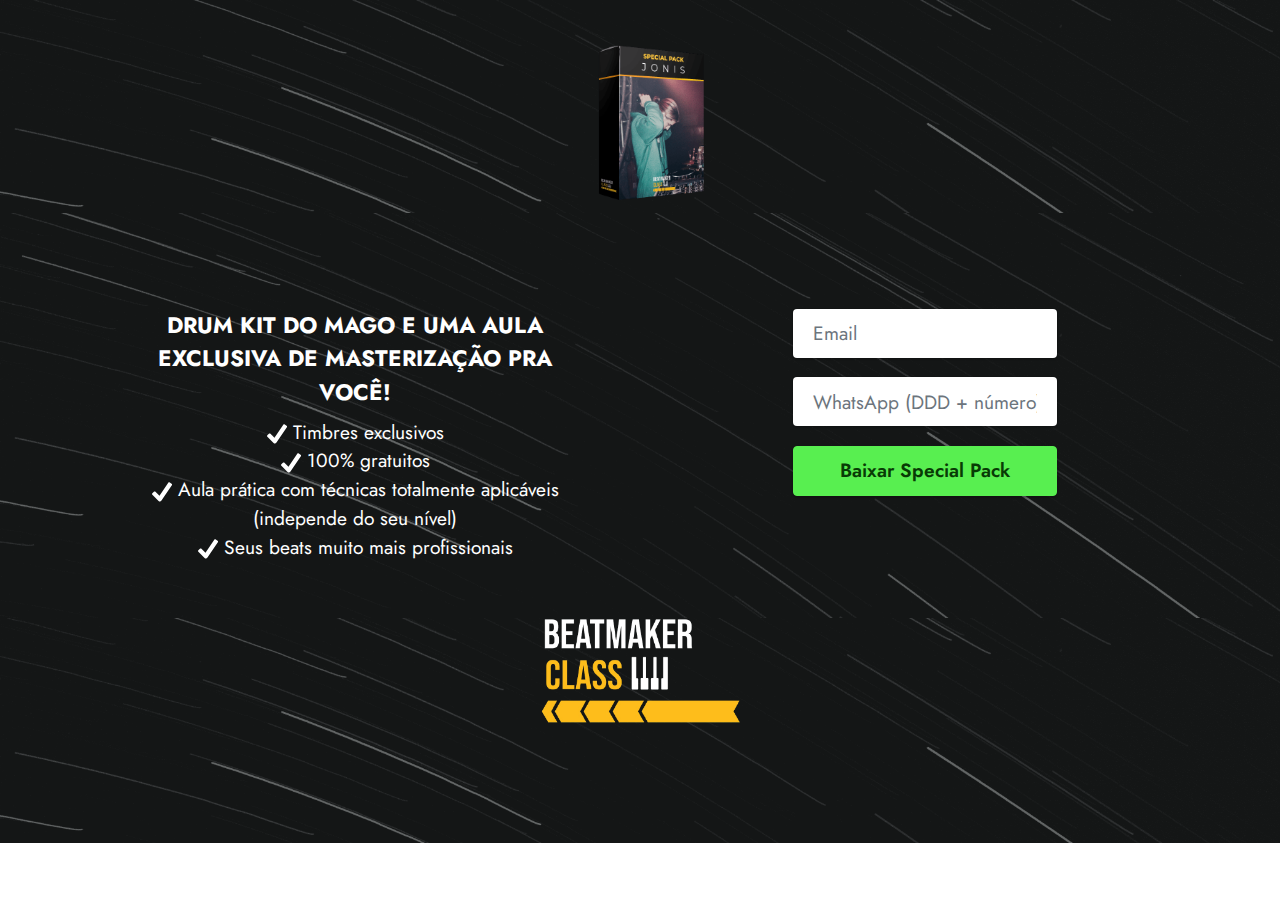
==== commit 3a8bfba8: "Att" ====
--- a/index.html
+++ b/index.html
@@ -21,7 +21,23 @@
     <link rel="preload" as="style" href="assets/mobirise/css/mbr-additional.css">
     <link rel="stylesheet" href="assets/mobirise/css/mbr-additional.css" type="text/css">
 
-
+<!-- Facebook Pixel Code -->
+<script>
+    !function(f,b,e,v,n,t,s)
+    {if(f.fbq)return;n=f.fbq=function(){n.callMethod?
+    n.callMethod.apply(n,arguments):n.queue.push(arguments)};
+    if(!f._fbq)f._fbq=n;n.push=n;n.loaded=!0;n.version='2.0';
+    n.queue=[];t=b.createElement(e);t.async=!0;
+    t.src=v;s=b.getElementsByTagName(e)[0];
+    s.parentNode.insertBefore(t,s)}(window, document,'script',
+    'https://connect.facebook.net/en_US/fbevents.js');
+    fbq('init', '213103950338185');
+    fbq('track', 'PageView');
+    </script>
+    <noscript><img height="1" width="1" style="display:none"
+    src="https://www.facebook.com/tr?id=213103950338185&ev=PageView&noscript=1"
+    /></noscript>
+    <!-- End Facebook Pixel Code -->
 
 
 </head>
@@ -61,6 +77,10 @@
                 <div class="card col-12 col-lg-6">
                     <div class="card-wrapper">
                         <div class="card-box align-center">
+
+                            <div class="image-wrapper">
+
+                            </div>
                             <h4 class="card-title mbr-fonts-style align-center mb-2 display-7"><strong>DRUM KIT DO MAGO
                                     E UMA AULA EXCLUSIVA DE MASTERIZAÇÃO PRA VOCÊ!</strong></h4>
                             <p class="mbr-text mbr-fonts-style mb-2 display-4"><svg xmlns="http://www.w3.org/2000/svg"
@@ -144,7 +164,7 @@
                                     <form action="https://mobirise.eu/" method="POST"
                                         class="mbr-form form-with-styler mx-auto" data-form-title="Form Name"><input
                                             type="hidden" name="email" data-form-email="true"
-                                            value="Uaf+MNuH6+cXaXfJBsQl2dVWCbYZoNiTsfkdYtIkYrBY2O9rhXw7H5wvZC4elYae3rcZsSsLsTRK3dk1PfbzuYe0K8tue2iFpj5+L1oyXqn2/ye1xdxvfYz4Iv2Z+DRJ">
+                                            value="HE6UQpHA5Z0YlZ/YDOPmEBi44Ji7yLx6iryz38CdNIXLlUzdlRy2Z9VtO8pH2/DCcZPwrz8ujBdJQcw2reoSRYw6d4bTCs4GYIV+9G/qWq+5Byj+F0ccos8oxjiIjI9c">
                                         <div class="">
                                             <div hidden="hidden" data-form-alert="" class="alert alert-success col-12">
                                                 Você está a poucos passos de se tornar um Profissional dos Beats</div>
@@ -172,7 +192,7 @@
                                     <script>
                                         document.querySelector(
                                             "#contacts1-b > div > div > div:nth-child(2) > div > div > div > div > form > div.dragArea.row > div.col-auto.mbr-section-btn.align-center > button"
-                                        ).addEventListener('click', function (event) {
+                                            ).addEventListener('click', function (event) {
 
                                             setTimeout(function () {
                                                 window.location =
@@ -214,12 +234,9 @@
     </section>
     <section id="footer-mobirise"
         style="background-color: #fff; font-family: -apple-system, BlinkMacSystemFont, 'Segoe UI', 'Roboto', 'Helvetica Neue', Arial, sans-serif; color:#aaa; font-size:12px; padding: 0; align-items: center; display: flex;">
-        <a href="https://mobirise.site/k" style="flex: 1 1; height: 3rem; padding-left: 1rem;"></a>
-        <p style="flex: 0 0 auto; margin:0; padding-right:1rem;">Page was <a href="https://mobirise.site/h"
-                style="color:#aaa;">made with</a> Mobirise</p>
-
-
-
+        <a href="https://mobirise.site/n" style="flex: 1 1; height: 3rem; padding-left: 1rem;"></a>
+        <p style="flex: 0 0 auto; margin:0; padding-right:1rem;">Made with <a href="https://mobirise.site/a"
+                style="color:#aaa;">Mobirise</a></p>
     </section>
     <script src="assets/web/assets/jquery/jquery.min.js"></script>
     <script src="assets/popper/popper.min.js"></script>
@@ -228,9 +245,11 @@
     <script src="assets/smoothscroll/smooth-scroll.js"></script>
     <script src="assets/theme/js/script.js"></script>
     <script src="assets/formoid/formoid.min.js"></script>
+
     <script>
-            document.querySelector("#footer-mobirise").remove();     
-    </script>
+        document.querySelector("#footer-mobirise").remove();
+</script>
+
 </body>
 
 </html>--- a/assets/mobirise/css/mbr-additional.css
+++ b/assets/mobirise/css/mbr-additional.css
@@ -759,7 +759,7 @@
 }
 .cid-shzyu6K3DA {
   padding-top: 0rem;
-  padding-bottom: 0rem;
+  padding-bottom: 5rem;
   background-image: url("../../../assets/images/bg-banner.jpg-comprimido-2000x1500.png");
 }
 .cid-shzyu6K3DA .image-wrap img {
--- a/assets/mobirise/css/mbr-additional.css
+++ b/assets/mobirise/css/mbr-additional.css
@@ -759,7 +759,7 @@
 }
 .cid-shzyu6K3DA {
   padding-top: 0rem;
-  padding-bottom: 0rem;
+  padding-bottom: 5rem;
   background-image: url("../../../assets/images/bg-banner.jpg-comprimido-2000x1500.png");
 }
 .cid-shzyu6K3DA .image-wrap img {
